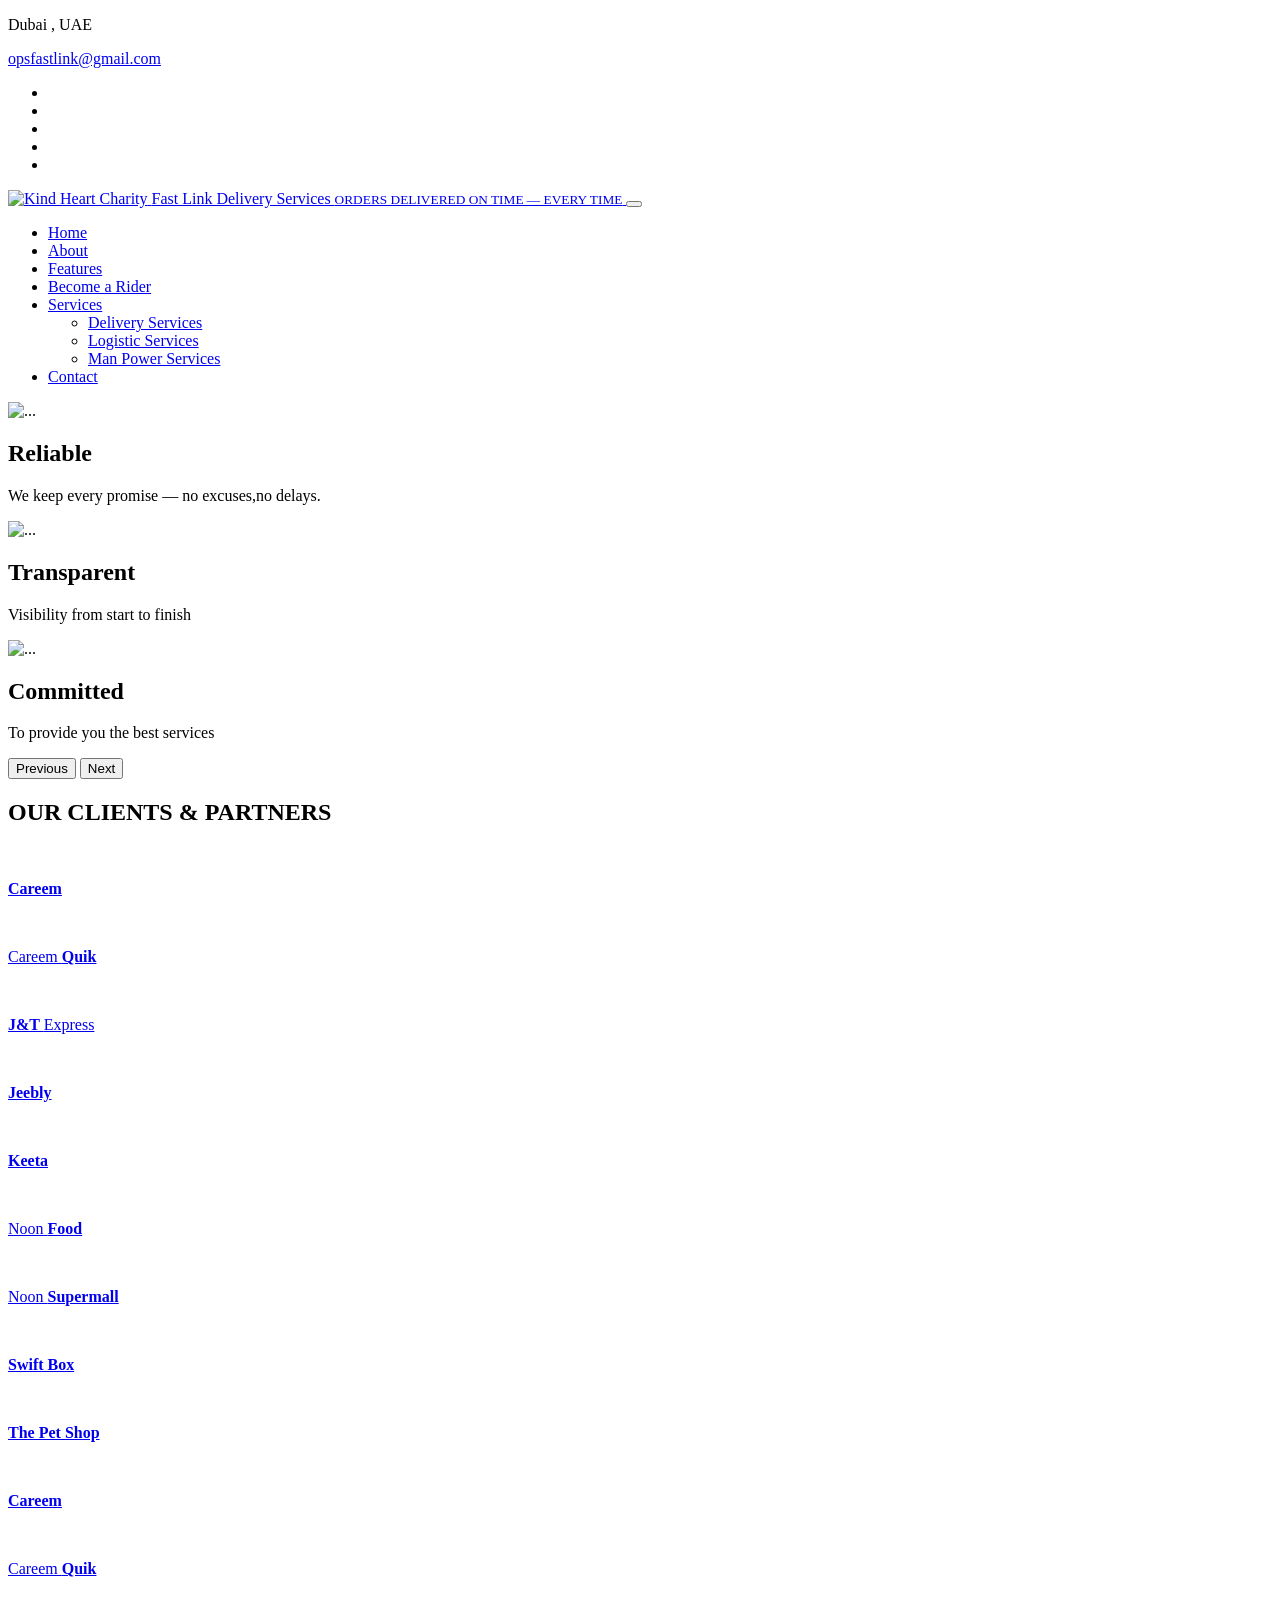
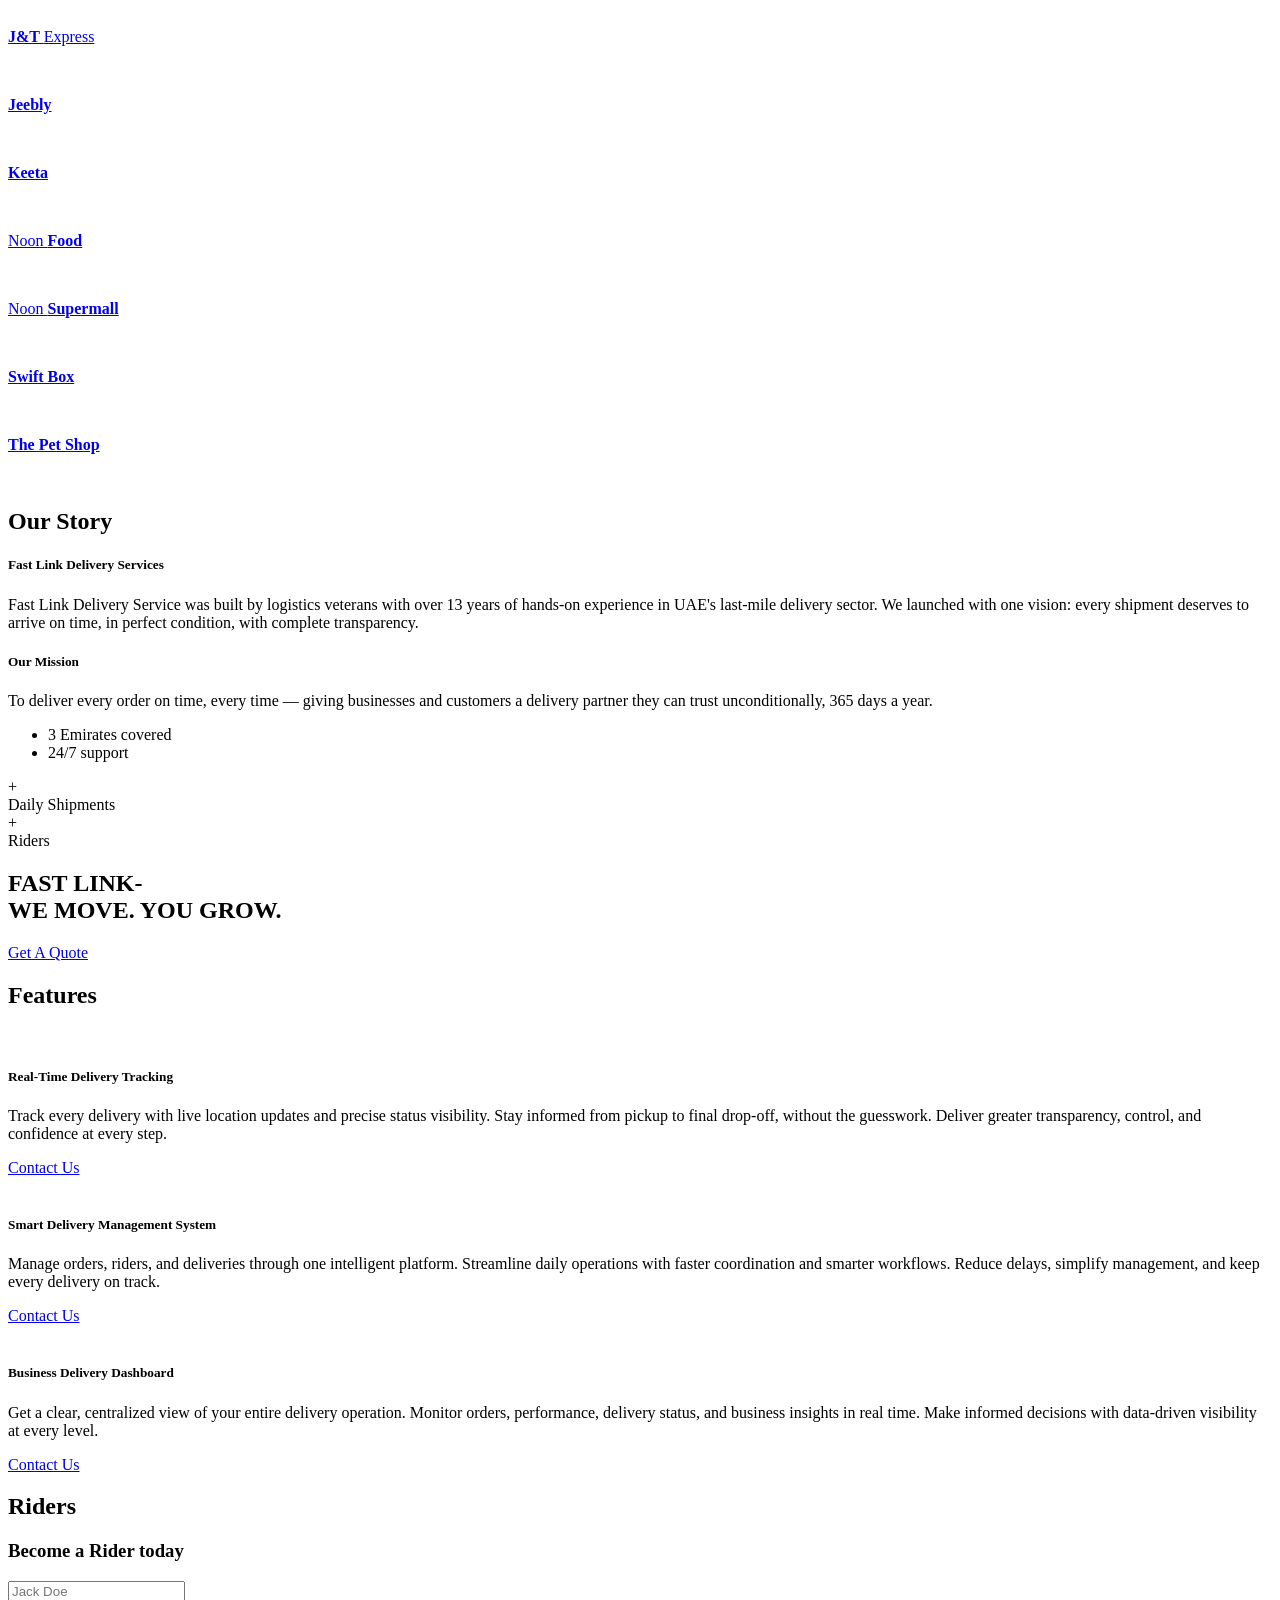
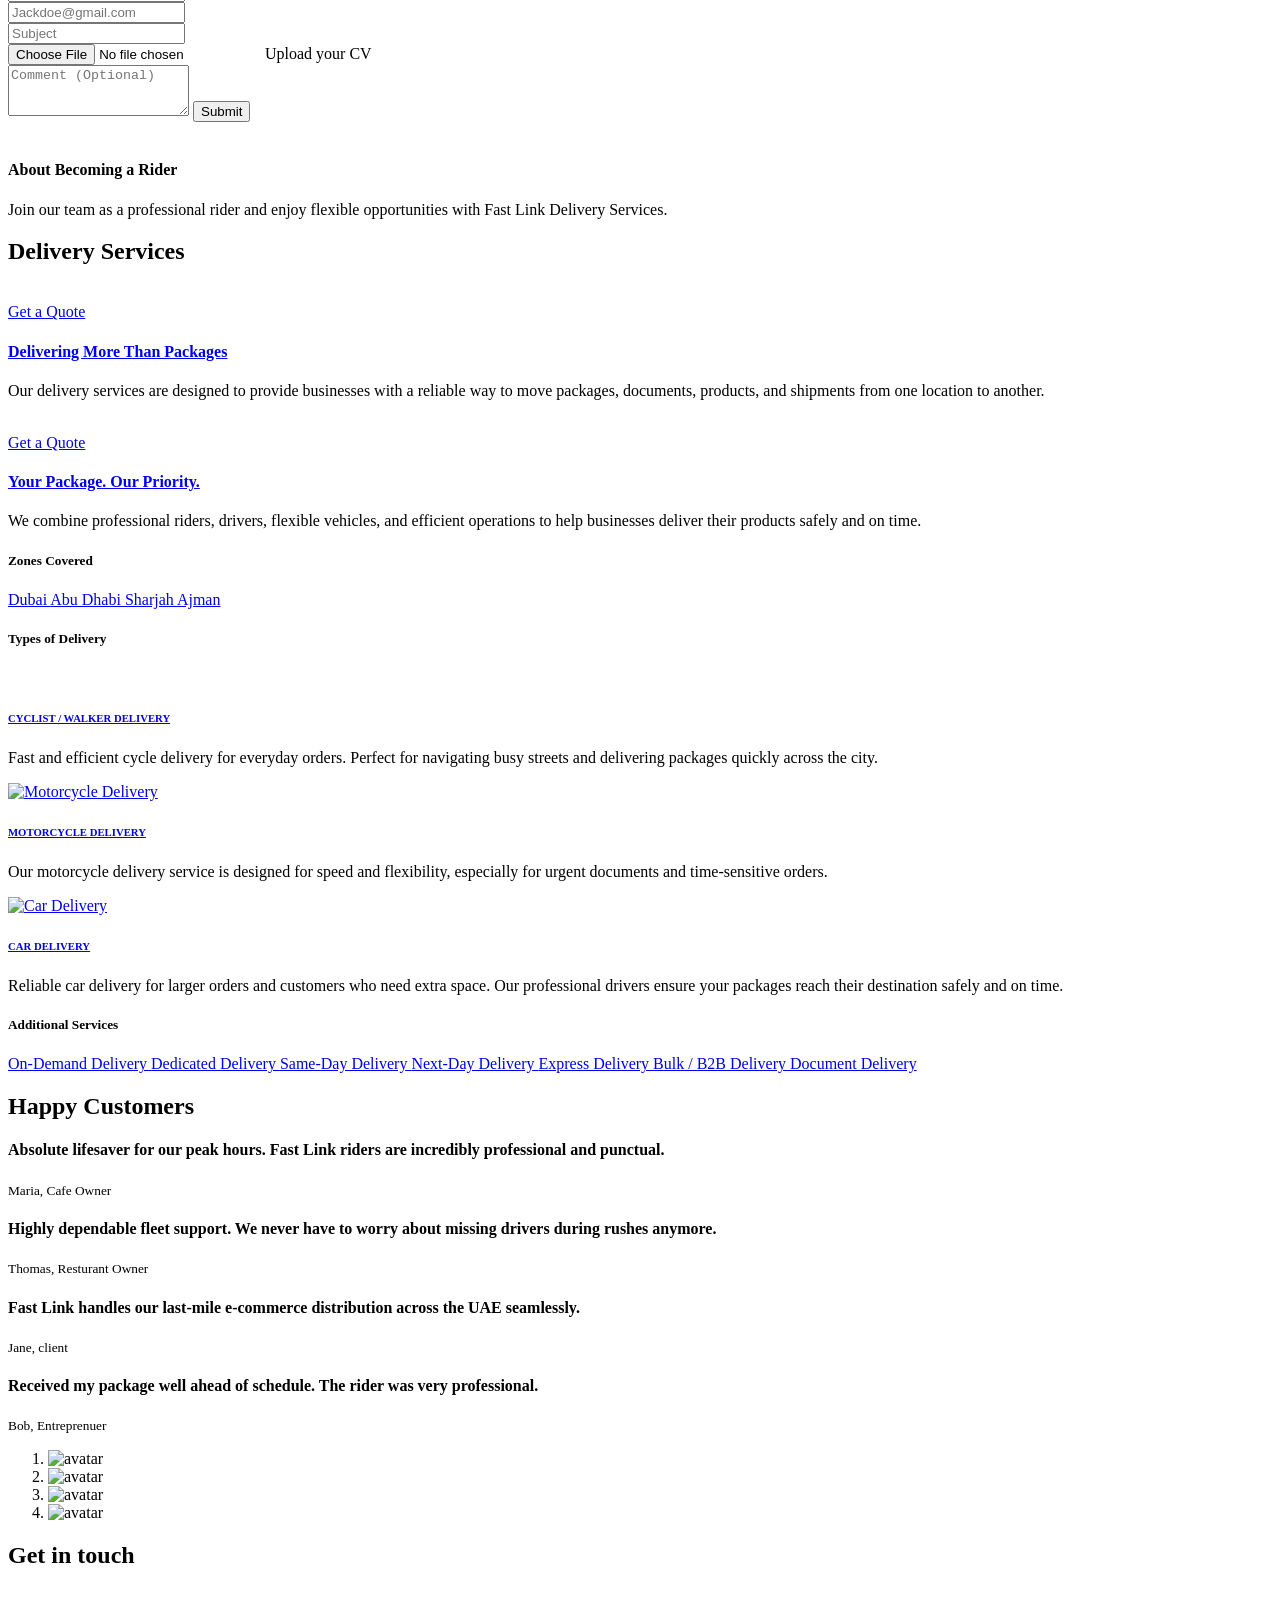
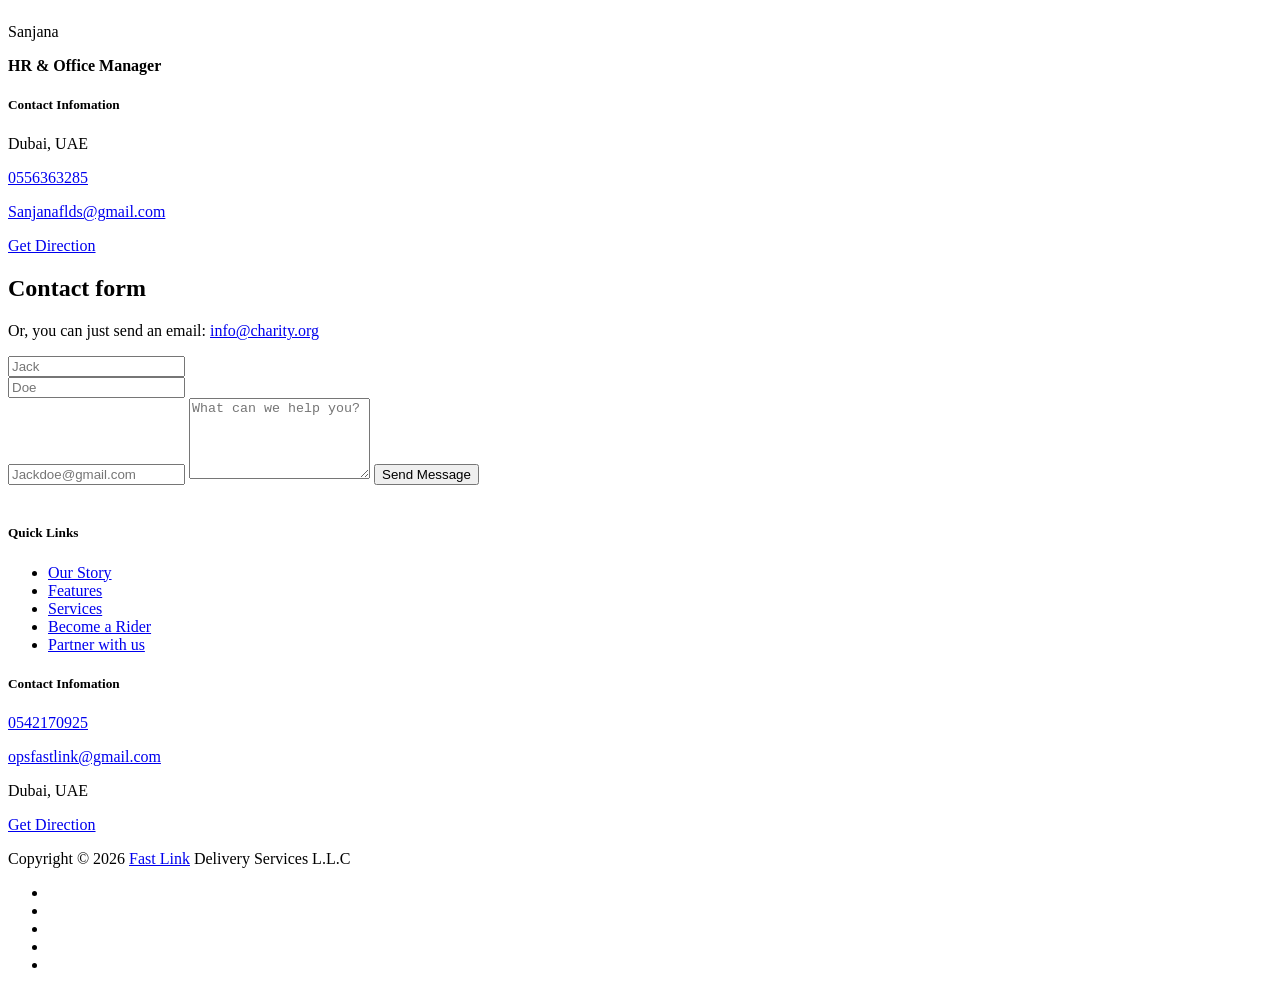
==== index.html @ a7412514 "Add files via upload" ====
<!doctype html>
<html lang="en">
    <head>
        <meta charset="utf-8">
        <meta name="viewport" content="width=device-width, initial-scale=1">

        <meta name="description" content="">
        <meta name="author" content="">

        <title> Fast Link Delivery services L.L.C</title>

        <!-- CSS FILES -->        
        <link href="css/bootstrap.min.css" rel="stylesheet">

        <link href="css/bootstrap-icons.css" rel="stylesheet">

        <link href="css/Fast Link Delivery Services.css" rel="stylesheet">
<!--

Fast Link Delivery Services L.L.C
-->

    </head>
    
    <body id="section_1">

        <header class="site-header">
            <div class="container">
                <div class="row">
                    
                    <div class="col-lg-8 col-12 d-flex flex-wrap">
                        <p class="d-flex me-4 mb-0">
                            <i class="bi-geo-alt me-2"></i>
                           Dubai , UAE
                        </p>

                        <p class="d-flex mb-0">
                            <i class="bi-envelope me-2"></i>

                            <a href="mailto:opsfastlink@gmail.com">
                                opsfastlink@gmail.com
                            </a>
                        </p>
                    </div>

                    <div class="col-lg-3 col-12 ms-auto d-lg-block d-none">
                        <ul class="social-icon">
                            <li class="social-icon-item">
                                <a href="#" class="social-icon-link bi-twitter"></a>
                            </li>

                            <li class="social-icon-item">
                                <a href="#" class="social-icon-link bi-facebook"></a>
                            </li>

                            <li class="social-icon-item">
                                <a href="#" class="social-icon-link bi-instagram"></a>
                            </li>

                            <li class="social-icon-item">
                                <a href="#" class="social-icon-link bi-youtube"></a>
                            </li>

                            <li class="social-icon-item">
                                <a href="#" class="social-icon-link bi-whatsapp"></a>
                            </li>
                        </ul>
                    </div>

                </div>
            </div>
        </header>

        <nav class="navbar navbar-expand-lg bg-light shadow-lg">
            <div class="container">
                <a class="navbar-brand" href="index.html">
                    <img src="images/logo.png" class="logo img-fluid" alt="Kind Heart Charity">
                    <span>
                       Fast Link Delivery Services
                        <small>ORDERS DELIVERED ON TIME — EVERY TIME</small>
                    </span>
                </a>

                <button class="navbar-toggler" type="button" data-bs-toggle="collapse" data-bs-target="#navbarNav" aria-controls="navbarNav" aria-expanded="false" aria-label="Toggle navigation">
                    <span class="navbar-toggler-icon"></span>
                </button>

                <div class="collapse navbar-collapse" id="navbarNav">
                    <ul class="navbar-nav ms-auto">
                        <li class="nav-item">
                            <a class="nav-link click-scroll" href="#top">Home</a>
                        </li>

                        <li class="nav-item">
                            <a class="nav-link click-scroll" href="#section_2">About</a>
                        </li>

                        <li class="nav-item">
                            <a class="nav-link click-scroll" href="#section_3">Features</a>
                        </li>

                        <li class="nav-item">
                            <a class="nav-link click-scroll" href="#section_4">Become a Rider</a>
                        </li>

                        <li class="nav-item dropdown">
                            <a class="nav-link click-scroll dropdown-toggle" href="#section_5" id="navbarLightDropdownMenuLink" role="button" data-bs-toggle="dropdown" aria-expanded="false">Services</a>

                            <ul class="dropdown-menu dropdown-menu-light" aria-labelledby="navbarLightDropdownMenuLink">
                                <li><a class="dropdown-item" href="index.html#section_5">Delivery Services</a></li>
                                <li><a class="dropdown-item" href="logistics.html">Logistic Services</a></li>
                                <li><a class="dropdown-item" href="man power.html">Man Power Services</a></li>
                            </ul>
                        </li>

                       

                        <li class="nav-item ms-3">
                            <a class="nav-link custom-btn custom-border-btn btn" href="#section_6">Contact</a>
                        </li>
                    </ul>
                </div>
            </div>
        </nav>

        <main>

            <section class="hero-section hero-section-full-height">
                <div class="container-fluid">
                    <div class="row">

                        <div class="col-lg-12 col-12 p-0">
                            <div id="hero-slide" class="carousel carousel-fade slide" data-bs-ride="carousel">
                                <div class="carousel-inner">
                                    <div class="carousel-item active">
                                        <img src="images/slide/a.jpeg" class="carousel-image img-fluid" alt="...">
                                        
                                        <div class="carousel-caption d-flex flex-column justify-content-end">
                                            <h1>Reliable</h1>
                                            
                                            <p>We keep every promise — no excuses,no delays.</p>
                                        </div>
                                    </div>

                                    <div class="carousel-item">
                                        <img src="images/slide/b.jpeg" class="carousel-image img-fluid" alt="...">
                                        
                                        <div class="carousel-caption d-flex flex-column justify-content-end">
                                            <h1>Transparent</h1>
                                            
                                            <p>Visibility from start to finish</p>
                                        </div>
                                    </div>

                                    <div class="carousel-item">
                                        <img src="images/slide/c.png" class="carousel-image img-fluid" alt="...">
                                        
                                        <div class="carousel-caption d-flex flex-column justify-content-end">
                                            <h1>Committed</h1>
                                            
                                            <p>To provide you the best services</p>
                                        </div>
                                    </div>
                                </div>

                                <button class="carousel-control-prev" type="button" data-bs-target="#hero-slide" data-bs-slide="prev">
                                    <span class="carousel-control-prev-icon" aria-hidden="true"></span>
                                    <span class="visually-hidden">Previous</span>
                                </button>

                                <button class="carousel-control-next" type="button" data-bs-target="#hero-slide" data-bs-slide="next">
                                    <span class="carousel-control-next-icon" aria-hidden="true"></span>
                                    <span class="visually-hidden">Next</span>
                                </button>
                            </div>
                        </div>

                    </div>
                </div>
            </section>
<!--section s-->

            <section class="section-padding">
                <div class="container">
                    <div class="row">

                        <div class="col-lg-10 col-12 text-center mx-auto">
                            <h2 class="mb-5">OUR CLIENTS & PARTNERS</h2>
                        </div>
                    </div>
                         <!-- Automatic scrolling section -->
                    <div class="auto-scroll"> 
                        <div class="scroll-track">
                        <div class="scroll-item">
                            <div class="featured-block d-flex justify-content-center align-items-center">
                                <a href="donate.html" class="d-block">
                                    <img src="images/icons/careem.jfif" class="featured-block-image img-fluid" alt="">

                                    <p class="featured-block-text"> <strong>Careem</strong></p>
                                </a>
                            </div>
                        </div>

                        <div class="scroll-item">
                            <div class="featured-block d-flex justify-content-center align-items-center">
                                <a href="donate.html" class="d-block">
                                    <img src="images/icons/careem quik.png" class="featured-block-image img-fluid" alt="">

                                    <p class="featured-block-text">Careem <strong>Quik</strong></p>
                                </a>
                            </div>
                        </div>
                         <div class="scroll-item">
                            <div class="featured-block d-flex justify-content-center align-items-center">
                                <a href="donate.html" class="d-block">
                                    <img src="images/icons/j&t express.jfif" class="featured-block-image img-fluid" alt="">

                                    <p class="featured-block-text"><strong>J&T </strong>Express</p>
                                </a>
                            </div>
                        </div>
                         <div class="scroll-item">
                            <div class="featured-block d-flex justify-content-center align-items-center">
                                <a href="donate.html" class="d-block">
                                    <img src="images/icons/jeebly.jfif" class="featured-block-image img-fluid" alt="">

                                    <p class="featured-block-text"><strong>Jeebly</strong></p>
                                </a>
                            </div>
                        </div>
                         <div class="scroll-item">
                            <div class="featured-block d-flex justify-content-center align-items-center">
                                <a href="donate.html" class="d-block">
                                    <img src="images/icons/keeta.png" class="featured-block-image img-fluid" alt="">

                                    <p class="featured-block-text"><strong>Keeta</strong></p>
                                </a>
                            </div>
                        </div>
                        
                         <div class="scroll-item">
                            <div class="featured-block d-flex justify-content-center align-items-center">
                                <a href="donate.html" class="d-block">
                                    <img src="images/icons/noon food.png" class="featured-block-image img-fluid" alt="">

                                    <p class="featured-block-text">Noon <strong>Food</strong></p>
                                </a>
                            </div>
                        </div>
                         <div class="scroll-item">
                            <div class="featured-block d-flex justify-content-center align-items-center">
                                <a href="donate.html" class="d-block">
                                    <img src="images/icons/noon supermall.png" class="featured-block-image img-fluid" alt="">

                                    <p class="featured-block-text">Noon <strong>Supermall</strong></p>
                                </a>
                            </div>
                        </div>

                        <div class="scroll-item">
                            <div class="featured-block d-flex justify-content-center align-items-center">
                                <a href="donate.html" class="d-block">
                                    <img src="images/icons/swiftbox.png" class="featured-block-image img-fluid" alt="">

                                    <p class="featured-block-text"><strong>Swift Box</strong></p>
                                </a>
                            </div>
                        </div>

                        <div class="scroll-item">
                            <div class="featured-block d-flex justify-content-center align-items-center">
                                <a href="donate.html" class="d-block">
                                    <img src="images/icons/the pet shop.png" class="featured-block-image img-fluid" alt="">

                                    <p class="featured-block-text"><strong>The Pet Shop</strong></p>
                                </a>
                            </div>
                        </div>
                         <div class="scroll-item">
                            <div class="featured-block d-flex justify-content-center align-items-center">
                                <a href="donate.html" class="d-block">
                                    <img src="images/icons/careem.jfif" class="featured-block-image img-fluid" alt="">

                                    <p class="featured-block-text"> <strong>Careem</strong></p>
                                </a>
                            </div>
                        </div>

                        <div class="scroll-item">
                            <div class="featured-block d-flex justify-content-center align-items-center">
                                <a href="donate.html" class="d-block">
                                    <img src="images/icons/careem quik.png" class="featured-block-image img-fluid" alt="">

                                    <p class="featured-block-text">Careem <strong>Quik</strong></p>
                                </a>
                            </div>
                        </div>
                         <div class="scroll-item">
                            <div class="featured-block d-flex justify-content-center align-items-center">
                                <a href="donate.html" class="d-block">
                                    <img src="images/icons/j&t express.jfif" class="featured-block-image img-fluid" alt="">

                                    <p class="featured-block-text"><strong>J&T </strong>Express</p>
                                </a>
                            </div>
                        </div>
                         <div class="scroll-item">
                            <div class="featured-block d-flex justify-content-center align-items-center">
                                <a href="donate.html" class="d-block">
                                    <img src="images/icons/jeebly.jfif" class="featured-block-image img-fluid" alt="">

                                    <p class="featured-block-text"><strong>Jeebly</strong></p>
                                </a>
                            </div>
                        </div>
                         <div class="scroll-item">
                            <div class="featured-block d-flex justify-content-center align-items-center">
                                <a href="donate.html" class="d-block">
                                    <img src="images/icons/keeta.png" class="featured-block-image img-fluid" alt="">

                                    <p class="featured-block-text"><strong>Keeta</strong></p>
                                </a>
                            </div>
                        </div>
                        
                         <div class="scroll-item">
                            <div class="featured-block d-flex justify-content-center align-items-center">
                                <a href="donate.html" class="d-block">
                                    <img src="images/icons/noon food.png" class="featured-block-image img-fluid" alt="">

                                    <p class="featured-block-text">Noon <strong>Food</strong></p>
                                </a>
                            </div>
                        </div>
                         <div class="scroll-item">
                            <div class="featured-block d-flex justify-content-center align-items-center">
                                <a href="donate.html" class="d-block">
                                    <img src="images/icons/noon supermall.png" class="featured-block-image img-fluid" alt="">

                                    <p class="featured-block-text">Noon <strong>Supermall</strong></p>
                                </a>
                            </div>
                        </div>

                        <div class="scroll-item">
                            <div class="featured-block d-flex justify-content-center align-items-center">
                                <a href="donate.html" class="d-block">
                                    <img src="images/icons/swiftbox.png" class="featured-block-image img-fluid" alt="">

                                    <p class="featured-block-text"><strong>Swift Box</strong></p>
                                </a>
                            </div>
                        </div>

                        <div class="scroll-item">
                            <div class="featured-block d-flex justify-content-center align-items-center">
                                <a href="donate.html" class="d-block">
                                    <img src="images/icons/the pet shop.png" class="featured-block-image img-fluid" alt="">

                                    <p class="featured-block-text"><strong>The Pet Shop</strong></p>
                                </a>
                            </div>
                        </div>
                        

                        </div>
                    </div>
                    
                   
                </div>
            </section>

           <!--section-->

            <section class="section-padding section-bg" id="section_2">
                <div class="container">
                    <div class="row">

                        <div class="col-lg-6 col-12 mb-5 mb-lg-0">
                            <img src="images/our story.jpg" class="custom-text-box-image img-fluid" alt="">
                        </div>

                        <div class="col-lg-6 col-12">
                            <div class="custom-text-box">
                                <h2 class="mb-2">Our Story</h2>

                                <h5 class="mb-3">Fast Link Delivery Services</h5>

                                <p class="mb-0">Fast Link Delivery Service was built by logistics veterans with over 13 years of hands-on experience in UAE's
last-mile delivery sector. We launched with one vision: every shipment deserves to arrive on time, in perfect
condition, with complete transparency.</p>
                            </div>
                            
                            <div class="row">
                                <div class="col-lg-6 col-md-6 col-12">
                                    <div class="custom-text-box mb-lg-0">
                                        <h5 class="mb-3">Our Mission</h5>

                                        <p>To deliver every order on time, every time — giving
businesses and customers a delivery partner they can
trust unconditionally, 365 days a year.</p>

                                        <ul class="custom-list mt-2">
                                            <li class="custom-list-item d-flex">
                                                <i class="bi-check custom-text-box-icon me-2"></i>
                                               3 Emirates covered
                                            </li>

                                            <li class="custom-list-item d-flex">
                                                <i class="bi-check custom-text-box-icon me-2"></i>
                                               24/7 support
                                            </li>
                                        </ul>
                                    </div>
                                </div>

                                <div class="col-lg-6 col-md-6 col-12">
                                    <div class="custom-text-box d-flex flex-wrap d-lg-block mb-lg-0">
                                        <div class="counter-thumb"> 
                                            <div class="d-flex">
                                                <span class="counter-number" data-from="1" data-to="6500" data-speed="1000"></span>
                                                <span class="counter-number-text">+</span>
                                            </div>

                                            <span class="counter-text">Daily Shipments</span>
                                        </div> 

                                        <div class="counter-thumb mt-4"> 
                                            <div class="d-flex">
                                                <span class="counter-number" data-from="1" data-to="400" data-speed="1000"></span>
                                                <span class="counter-number-text">+</span>
                                            </div>

                                            <span class="counter-text">Riders</span>
                                        </div> 
                                    </div>
                                </div>
                            </div>
                        </div>

                    </div>
                </div>
            </section>


          
            <section class="cta-section section-padding section-bg">
                <div class="container">
                    <div class="row justify-content-center align-items-center">

                        <div class="col-lg-5 col-12 ms-auto">
                            <h2 class="mb-0">FAST LINK-<br> WE MOVE. YOU GROW.</h2>
                        </div>

                        <div class="col-lg-5 col-12">
                            <a href="#" class="me-4"></a>

                            <a href="#section_6" class="custom-btn btn smoothscroll">Get A Quote</a>
                        </div>

                    </div>
                </div>
            </section>


            <section class="section-padding" id="section_3">
                <div class="container">
                    <div class="row">

                        <div class="col-lg-12 col-12 text-center mb-4">
                            <h2>Features</h2>
                        </div>

                        <div class="col-lg-4 col-md-6 col-12 mb-4 mb-lg-0">
                            <div class="custom-block-wrap">
                                <img src="images/features/tracking.jpg " class="custom-block-image img-fluid" alt="">

                                <div class="custom-block">
                                    <div class="custom-block-body">
                                        <h5 class="mb-3">Real-Time Delivery Tracking</h5>

                                        <p>Track every delivery with live location updates and precise status visibility.
Stay informed from pickup to final drop-off, without the guesswork.
Deliver greater transparency, control, and confidence at every step.</p>

                                     <!-- <div class="progress mt-4">
                                            <div class="progress-bar w-75" role="progressbar" aria-valuenow="75" aria-valuemin="0" aria-valuemax="100"></div>
                                        </div>

                                        <div class="d-flex align-items-center my-2">
                                            <p class="mb-0">
                                                <strong>Raised:</strong>
                                                $18,500
                                            </p>

                                            <p class="ms-auto mb-0">
                                                <strong>Goal:</strong>
                                                $32,000
                                            </p>
                                        </div> -->  
                                    </div>

                                    <a href="#section_6" class="custom-btn btn">Contact Us</a>
                                </div>
                            </div>
                        </div>

                        <div class="col-lg-4 col-md-6 col-12 mb-4 mb-lg-0">
                            <div class="custom-block-wrap">
                                <img src="images/features/management.jpg" class="custom-block-image img-fluid" alt="">

                                <div class="custom-block">
                                    <div class="custom-block-body">
                                        <h5 class="mb-3">Smart Delivery Management System</h5>

                                        <p>Manage orders, riders, and deliveries through one intelligent platform.
Streamline daily operations with faster coordination and smarter workflows.
Reduce delays, simplify management, and keep every delivery on track.</p>

                                     <!--  <div class="progress mt-4">
                                            <div class="progress-bar w-50" role="progressbar" aria-valuenow="50" aria-valuemin="0" aria-valuemax="100"></div>
                                        </div>

                                        <div class="d-flex align-items-center my-2">
                                            <p class="mb-0">
                                                <strong>Raised:</strong>
                                                $27,600
                                            </p>

                                            <p class="ms-auto mb-0">
                                                <strong>Goal:</strong>
                                                $60,000
                                            </p>
                                        </div>--> 
                                    </div>

                                    <a href="#section_6" class="custom-btn btn">Contact Us</a>
                                </div>
                            </div>
                        </div>

                        <div class="col-lg-4 col-md-6 col-12">
                            <div class="custom-block-wrap">
                                <img src="images/features/dashboard.jpg" class="custom-block-image img-fluid" alt="">

                                <div class="custom-block">
                                    <div class="custom-block-body">
                                        <h5 class="mb-3">Business Delivery Dashboard</h5>

                                        <p>Get a clear, centralized view of your entire delivery operation.
Monitor orders, performance, delivery status, and business insights in real time.
Make informed decisions with data-driven visibility at every level.</p>

                                     <!--  <div class="progress mt-4">
                                            <div class="progress-bar w-100" role="progressbar" aria-valuenow="100" aria-valuemin="0" aria-valuemax="100"></div>
                                        </div>

                                        <div class="d-flex align-items-center my-2">
                                            <p class="mb-0">
                                                <strong>Raised:</strong>
                                                $84,600
                                            </p>

                                            <p class="ms-auto mb-0">
                                                <strong>Goal:</strong>
                                                $100,000
                                            </p>
                                        </div>--> 
                                    </div>

                                    <a href="#section_6" class="custom-btn btn">Contact Us</a>
                                </div>
                            </div>
                        </div>

                    </div>
                </div>
            </section>

          <section class="volunteer-section section-padding" id="section_4">
    <div class="container">
        <div class="row">

            <div class="col-lg-6 col-12">
                <h2 class="text-white mb-4">Riders</h2>

                <form class="custom-form volunteer-form mb-5 mb-lg-0"
                      action="https://formly.email/submit"
                      method="POST"
                      enctype="multipart/form-data"
                      id="rider-form"
                      role="form">

                    <!-- Formly Access Key -->
                    <input type="hidden" name="access_key" value="481cef6e18a14c51a09ca8fb24bfb6eb">

                    <h3 class="mb-4">Become a Rider today</h3>

                    <div class="row">
                        <div class="col-lg-6 col-12">
                            <input type="text" name="rider-name" id="volunteer-name" class="form-control" placeholder="Jack Doe" required>
                        </div>

                        <div class="col-lg-6 col-12">    
                            <input type="email" name="rider-email" id="volunteer-email" pattern="[^ @]*@[^ @]*" class="form-control" placeholder="Jackdoe@gmail.com" required>
                        </div>

                        <div class="col-lg-6 col-12">
                            <input type="text" name="rider-subject" id="volunteer-subject" class="form-control" placeholder="Subject" required>
                        </div>

                        <div class="col-lg-6 col-12">
                            <div class="input-group input-group-file">

                                <input type="file"
                                       class="form-control"
                                       id="inputGroupFile02"
                                       name="cv"
                                       accept=".pdf,.doc,.docx"
                                       required>

                                <label class="input-group-text" for="inputGroupFile02">
                                    Upload your CV
                                </label>

                                <i class="bi-cloud-arrow-up ms-auto"></i>

                            </div>
                        </div>
                    </div>

                    <textarea name="rider-message" rows="3" class="form-control" id="volunteer-message" placeholder="Comment (Optional)"></textarea>

                    <button type="submit" id="rider-submit"class="form-control">Submit</button>

                </form>
            </div>

            <div class="col-lg-6 col-12">
                <img src="images/rider.jpg" class="volunteer-image img-fluid" alt="">

                <div class="custom-block-body text-center">
                    <h4 class="text-white mt-lg-3 mb-lg-3">About Becoming a Rider</h4>

                    <p class="text-white">Join our team as a professional rider and enjoy flexible opportunities with Fast Link Delivery Services.</p>
                </div>
            </div>

        </div>
    </div>
</section>

            <section class="news-section section-padding" id="section_5">
                <div class="container">
                    <div class="row">

                        <div class="col-lg-12 col-12 mb-5">
                            <h2>Delivery Services</h2>
                        </div>

                        <div class="col-lg-7 col-12">
                            <div class="news-block">
                                <div class="news-block-top">
                                    <a href="news-detail.html">
                                        <img src="images/services/service1.jpg" class="news-image img-fluid" alt="">
                                    </a>

                                    <div class="news-category-block">
                                        <a href="#section_6" class="category-block-link">
                                           Get a Quote
                                        </a>

                                        
                                    </div>
                                </div>

                                 <div class="news-block-info">
                                    <div class="d-flex mt-2">
                                        <!-- <div class="news-block-date">
                                            <p>
                                                <i class="bi-calendar4 custom-icon me-1"></i>
                                                October 12, 2036
                                            </p>
                                        </div>

                                        <div class="news-block-author mx-5">
                                            <p>
                                                <i class="bi-person custom-icon me-1"></i>
                                                By Admin
                                            </p>
                                        </div>

                                        <div class="news-block-comment">
                                            <p>
                                                <i class="bi-chat-left custom-icon me-1"></i>
                                                32 Comments
                                            </p>
                                        </div> -->
                                    </div> 

                                    <div class="news-block-title mb-2">
                                        <h4><a href="news-detail.html" class="news-block-title-link">Delivering More Than Packages</a></h4>
                                    </div>

                                    <div class="news-block-body">
                                        <p>Our delivery services are designed to provide businesses with a reliable way to move packages, documents, products, and shipments from one location to another.</p>
                                    </div>
                                </div>
                            </div>

                            <div class="news-block mt-3">
                                <div class="news-block-top">
                                    <a href="news-detail.html">
                                        <img src="images/services/service2.jpg" class="news-image img-fluid" alt="">
                                    </a>

                                    <div class="news-category-block">
                                        <a href="#section_6" class="category-block-link">
                                            Get a Quote
                                        </a>

                                      
                                    </div>
                                </div>

                                <div class="news-block-info">
                                    <div class="d-flex mt-2">
                                        <!-- <div class="news-block-date">
                                            <p>
                                                <i class="bi-calendar4 custom-icon me-1"></i>
                                                October 20, 2036
                                            </p>
                                        </div>

                                        <div class="news-block-author mx-5">
                                            <p>
                                                <i class="bi-person custom-icon me-1"></i>
                                                By Admin
                                            </p>
                                        </div>

                                        <div class="news-block-comment">
                                            <p>
                                                <i class="bi-chat-left custom-icon me-1"></i>
                                                35 Comments
                                            </p>
                                        </div> -->
                                    </div> 

                                    <div class="news-block-title mb-2">
                                        <h4><a href="news-detail.html" class="news-block-title-link">Your Package. Our Priority.</a></h4>
                                    </div>

                                    <div class="news-block-body">
                                        <p>We combine professional riders, drivers, flexible vehicles, and efficient operations to help businesses deliver their products safely and on time.</p>
                                    </div>
                                </div>
                                 <div class="tags-block">
                                <h5 class="mb-3">Zones Covered</h5>

                                <a href="#" class="tags-block-link">
                                   Dubai
                                </a>

                                <a href="#" class="tags-block-link">
                                    Abu Dhabi
                                </a>

                                <a href="#" class="tags-block-link">
                                    Sharjah
                                </a>

                                <a href="#" class="tags-block-link">
                                    Ajman
                                </a>

                              
                            </div>
                            </div>
                        </div>

                        <div class="col-lg-4 col-12 mx-auto">
                           <!--other things to add-->

                            <h5 class="mt-5 mb-3">Types of Delivery</h5>

                            <div class="news-block news-block-two-col d-flex mt-4">
                                <div class="news-block-two-col-image-wrap">
                                    <a href="news-detail.html">
                                        <img src="images/services/bike rider.jpg" class="news-image img-fluid" alt="">
                                    </a>
                                </div>

                                <div class="news-block-two-col-info">
                                    <div class="news-block-title mb-2">
                                        <h6><a href="news-detail.html" class="news-block-title-link">CYCLIST / WALKER DELIVERY</a></h6>
                                    </div>

                                    <div class="news-block-date">
                                        <p>Fast and efficient cycle delivery for everyday orders. Perfect for navigating busy streets and delivering packages quickly across the city.
                                        </p>
                                    </div>
                                </div>
                            </div>

                            <!-- <div class="news-block news-block-two-col d-flex mt-4">
                                <div class="news-block-two-col-image-wrap">
                                    <a href="news-detail.html">
                                        <img src="images/news/services4.jpg" class="news-image img-fluid" alt="">
                                    </a>
                                </div>
                          

                            </div> -->
<!-- Motorcycle Delivery -->
<div class="news-block news-block-two-col d-flex mt-4">

    <div class="news-block-two-col-image-wrap">
        <a href="news-detail.html">
            <img src="images/services/services4.jpg"
                 class="news-image img-fluid"
                 alt="Motorcycle Delivery">
        </a>
    </div>

    <div class="news-block-two-col-info">
        <div class="news-block-title mb-2">
            <h6>
                <a href="news-detail.html" class="news-block-title-link">
                    MOTORCYCLE DELIVERY
                </a>
            </h6>
        </div>

        <div class="news-block-date">
            <p>
                Our motorcycle delivery service is designed for speed
                and flexibility, especially for urgent documents and
                time-sensitive orders.
            </p>
        </div>
    </div>

</div>


<!-- Car Delivery -->
<div class="news-block news-block-two-col d-flex mt-4">

    <div class="news-block-two-col-image-wrap">
        <a href="news-detail.html">
            <img src="images/services/car rider.jpg"
                 class="news-image img-fluid"
                 alt="Car Delivery">
        </a>
    </div>

    <div class="news-block-two-col-info">
        <div class="news-block-title mb-2">
            <h6>
                <a href="news-detail.html" class="news-block-title-link">
                    CAR DELIVERY
                </a>
            </h6>
        </div>

        <div class="news-block-date">
            <p>
                Reliable car delivery for larger orders and customers
                who need extra space. Our professional drivers ensure
                your packages reach their destination safely and on time.
            </p>
        </div>
    </div>

</div>
                            <div class="category-block d-flex flex-column">
                                <h5 class="mb-3">Additional Services</h5>

                             <a href="#" class="category-block-link">
                                   On-Demand Delivery
                                   
                                </a>
                                <a href="#" class="category-block-link">
                                   Dedicated Delivery
                                    
                                </a>
                                <a href="#" class="category-block-link">
                                   Same-Day Delivery
                                    
                                </a>

                                <a href="#" class="category-block-link">
                                    Next-Day Delivery
                                    
                                </a>

                                <a href="#" class="category-block-link">
                                    Express Delivery
                                    
                                </a>

                                <a href="#" class="category-block-link">
                                    Bulk / B2B Delivery
                                    
                                </a>

                                <a href="#" class="category-block-link">
                                   Document Delivery
                                    
                                </a>

                            </div>

                           

                        
                        </div>

                    </div>
                </div>
            </section>


            <section class="testimonial-section section-padding section-bg">
                <div class="container">
                    <div class="row">

                        <div class="col-lg-8 col-12 mx-auto">
                            <h2 class="mb-lg-3">Happy Customers</h2>
                            
                                <div id="testimonial-carousel" class="carousel carousel-fade slide" data-bs-ride="carousel">

                                    <div class="carousel-inner">
                                        <div class="carousel-item active">
                                           <div class="carousel-caption">
                                                <h4 class="carousel-title">Absolute lifesaver for our peak hours. Fast Link riders are incredibly professional and punctual.</h4>

                                                <small class="carousel-name"><span class="carousel-name-title">Maria</span>, Cafe Owner</small>
                                           </div>
                                        </div>

                                        <div class="carousel-item">
                                            <div class="carousel-caption">
                                                <h4 class="carousel-title">Highly dependable fleet support. We never have to worry about missing drivers during rushes anymore. </h4>

                                                <small class="carousel-name"><span class="carousel-name-title">Thomas</span>, Resturant Owner</small>
                                            </div>
                                        </div>

                                        <div class="carousel-item">
                                            <div class="carousel-caption">
                                                <h4 class="carousel-title">Fast Link handles our last-mile e-commerce distribution across the UAE seamlessly.</h4>

                                                <small class="carousel-name"><span class="carousel-name-title">Jane</span>, client</small>
                                            </div>
                                        </div>

                                        <div class="carousel-item">
                                            <div class="carousel-caption">
                                                <h4 class="carousel-title">Received my package well ahead of schedule. The rider was very professional. </h4>

                                                <small class="carousel-name"><span class="carousel-name-title">Bob</span>, Entreprenuer</small>
                                           </div>
                                        </div>

                                          <ol class="carousel-indicators">
                                               <li data-bs-target="#testimonial-carousel" data-bs-slide-to="0" class="active">
                                                    <img src="images/avatar/portrait-beautiful-young-woman-standing-grey-wall.jpg" class="img-fluid rounded-circle avatar-image" alt="avatar">
                                               </li>

                                               <li data-bs-target="#testimonial-carousel" data-bs-slide-to="1" class="">
                                                    <img src="images/avatar/portrait-young-redhead-bearded-male.jpg" class="img-fluid rounded-circle avatar-image" alt="avatar">
                                               </li>

                                               <li data-bs-target="#testimonial-carousel" data-bs-slide-to="2" class="">
                                                    <img src="images/avatar/pretty-blonde-woman-wearing-white-t-shirt.jpg" class="img-fluid rounded-circle avatar-image" alt="avatar">
                                               </li>

                                               <li data-bs-target="#testimonial-carousel" data-bs-slide-to="3" class="">
                                                    <img src="images/avatar/studio-portrait-emotional-happy-funny.jpg" class="img-fluid rounded-circle avatar-image" alt="avatar">
                                               </li>
                                          </ol>

                                 </div>
                            </div>
                        </div>

                    </div>
                </div>
            </section>


            <section class="contact-section section-padding" id="section_6">
                <div class="container">
                    <div class="row">

                        <div class="col-lg-4 col-12 ms-auto mb-5 mb-lg-0">
                            <div class="contact-info-wrap">
                                <h2>Get in touch</h2>

                                <div class="contact-image-wrap d-flex flex-wrap">
                                    <img src="images/avatar/pretty-blonde-woman-wearing-white-t-shirt.jpg" class="img-fluid avatar-image" alt="">

                                    <div class="d-flex flex-column justify-content-center ms-3">
                                        <p class="mb-0">Sanjana</p>
                                        <p class="mb-0"><strong>HR & Office Manager</strong></p>
                                    </div>
                                </div>

                                <div class="contact-info">
                                    <h5 class="mb-3">Contact Infomation</h5>

                                    <p class="d-flex mb-2">
                                        <i class="bi-geo-alt me-2"></i>
                                        Dubai, UAE
                                    </p>

                                    <p class="d-flex mb-2">
                                        <i class="bi-telephone me-2"></i>

                                        <a href="tel: 0556363285">
                                            0556363285
                                        </a>
                                    </p>

                                    <p class="d-flex">
                                        <i class="bi-envelope me-2"></i>

                                        <a href="mailto:Sanjanaflds@gmail.com">
                                          Sanjanaflds@gmail.com
                                        </a>
                                    </p>

                                    <a href="https://www.google.com/maps/place/Banat+Abdulla+Al+Marzooqi+Building,+Al+Khabaisi/@25.2636582,55.3286656,17z/data=!3m1!4b1!4m6!3m5!1s0x3e5f5d49094d6ecb:0x2ee728d847149012!8m2!3d25.2636582!4d55.3312459!16s%2Fg%2F11xkfbmfm8?entry=ttu&g_ep=EgoyMDI2MDgxMC4wIKXMDSoASAFQAw%3D%3D" class="custom-btn btn mt-3">Get Direction</a>
                                </div>
                            </div>
                        </div>

                        <div class="col-lg-5 col-12 mx-auto">
                           <form id="form" class="custom-form contact-form" action="https://api.web3forms.com/submit" method="POST" role="form">
    <input type="hidden" name="access_key" value="b621a93f-a4f1-4967-bc7b-3fce7704fea8">
                                <h2>Contact form</h2>

                                <p class="mb-4">Or, you can just send an email:
                                    <a href="#">info@charity.org</a>
                                </p>
                                <div class="row">
                                    <div class="col-lg-6 col-md-6 col-12">
                                        <input type="text" name="first-name" id="first-name" class="form-control" placeholder="Jack" required>
                                    </div>

                                    <div class="col-lg-6 col-md-6 col-12">
                                        <input type="text" name="last-name" id="last-name" class="form-control" placeholder="Doe" required>
                                    </div>
                                </div>

                                <input type="email" name="email" id="email" pattern="[^ @]*@[^ @]*" class="form-control" placeholder="Jackdoe@gmail.com" required>

                                <textarea name="message" rows="5" class="form-control" id="message" placeholder="What can we help you?"></textarea>

                                <button type="submit" class="form-control">Send Message</button>
                            </form>
                        </div>

                    </div>
                </div>
            </section>
        </main>

        <footer class="site-footer">
            <div class="container">
                <div class="row">
                    <div class="col-lg-3 col-12 mb-4">
                        <img src="images/logo.png" class="logo img-fluid" alt="">
                    </div>

                    <div class="col-lg-4 col-md-6 col-12 mb-4">
                        <h5 class="site-footer-title mb-3">Quick Links</h5>

                        <ul class="footer-menu">
                            <li class="footer-menu-item"><a href="#section_2" class="footer-menu-link">Our Story</a></li>

                            <li class="footer-menu-item"><a href="#section_3" class="footer-menu-link">Features</a></li>

                            <li class="footer-menu-item"><a href="#section_5" class="footer-menu-link">Services</a></li>

                            <li class="footer-menu-item"><a href="#section_4" class="footer-menu-link">Become a Rider</a></li>

                            <li class="footer-menu-item"><a href="#section_6" class="footer-menu-link">Partner with us</a></li>
                        </ul>
                    </div>

                    <div class="col-lg-4 col-md-6 col-12 mx-auto">
                        <h5 class="site-footer-title mb-3">Contact Infomation</h5>

                        <p class="text-white d-flex mb-2">
                            <i class="bi-telephone me-2"></i>

                            <a href="tel:0542170925" class="site-footer-link">
                               0542170925
                            </a>
                        </p>

                        <p class="text-white d-flex">
                            <i class="bi-envelope me-2"></i>

                            <a href="mailto:opsfastlink@gmail.com" class="site-footer-link">
                                                                opsfastlink@gmail.com
                            </a>
                        </p>

                        <p class="text-white d-flex mt-3">
                            <i class="bi-geo-alt me-2"></i>
                           Dubai, UAE
                        </p>

                        <a href="https://www.google.com/maps/place/Banat+Abdulla+Al+Marzooqi+Building,+Al+Khabaisi/@25.2636582,55.3286656,17z/data=!3m1!4b1!4m6!3m5!1s0x3e5f5d49094d6ecb:0x2ee728d847149012!8m2!3d25.2636582!4d55.3312459!16s%2Fg%2F11xkfbmfm8?entry=ttu&g_ep=EgoyMDI2MDgxMC4wIKXMDSoASAFQAw%3D%3D" class="custom-btn btn mt-3">Get Direction</a>
                    </div>
                </div>
            </div>

            <div class="site-footer-bottom">
                <div class="container">
                    <div class="row">

                        <div class="col-lg-6 col-md-7 col-12">
                            <p class="copyright-text mb-0">Copyright © 2026 <a href="#">Fast Link</a> Delivery
                        	Services L.L.C</p>
                        </div>
                        
                        <div class="col-lg-6 col-md-5 col-12 d-flex justify-content-center align-items-center mx-auto">
                            <ul class="social-icon">
                                <li class="social-icon-item">
                                    <a href="#" class="social-icon-link bi-twitter"></a>
                                </li>

                                <li class="social-icon-item">
                                    <a href="#" class="social-icon-link bi-facebook"></a>
                                </li>

                                <li class="social-icon-item">
                                    <a href="#" class="social-icon-link bi-instagram"></a>
                                </li>

                                <li class="social-icon-item">
                                    <a href="#" class="social-icon-link bi-linkedin"></a>
                                </li>

                                <li class="social-icon-item">
                                    <a href="https://youtube.com/templatemo" class="social-icon-link bi-youtube"></a>
                                </li>
                            </ul>
                        </div>
                        
                    </div>
                </div>
            </div>
        </footer>

        <!-- JAVASCRIPT FILES -->
         <script src="js/rider-form.js"></script>
         <script src="js/form.js"></script>
        <script src="js/jquery.min.js"></script>
        <script src="js/bootstrap.min.js"></script>
        <script src="js/jquery.sticky.js"></script>
        <script src="js/click-scroll.js"></script>
        <script src="js/counter.js"></script>
        <script src="js/custom.js"></script>


    </body>
</html>
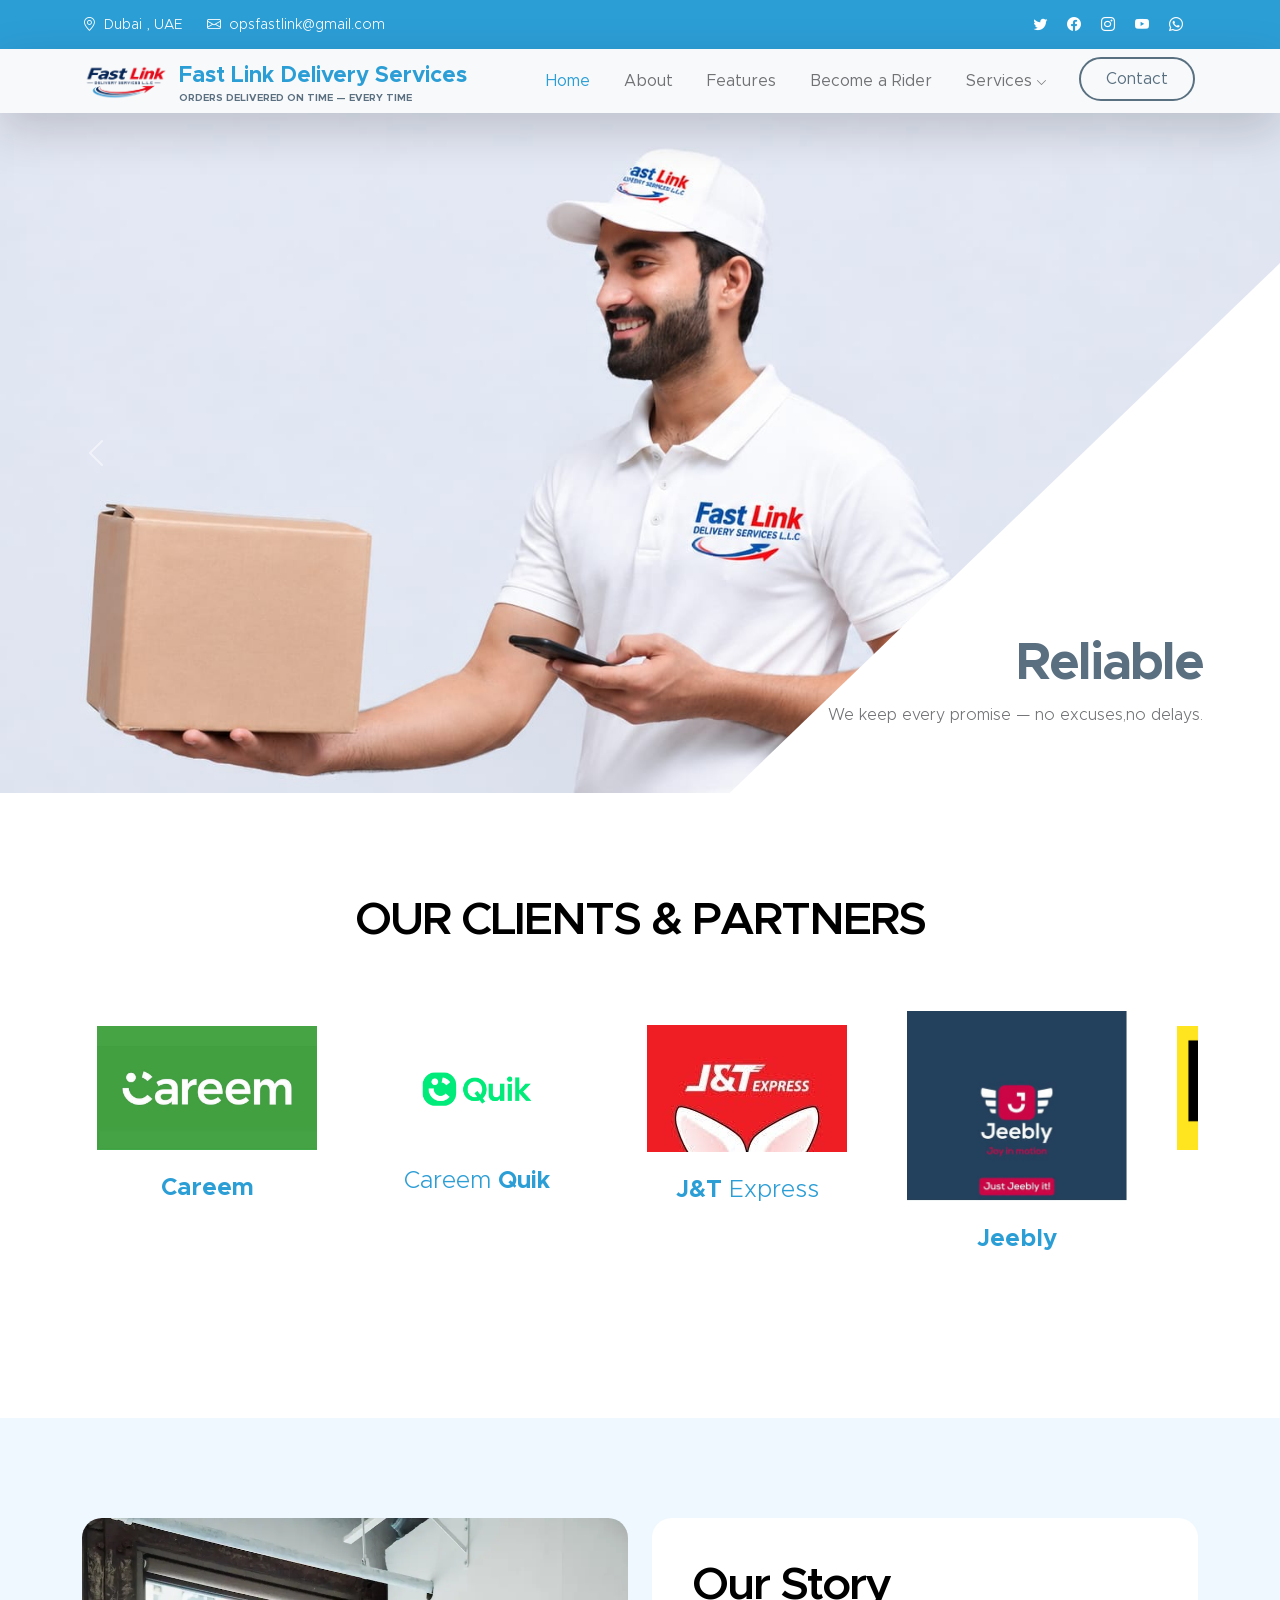
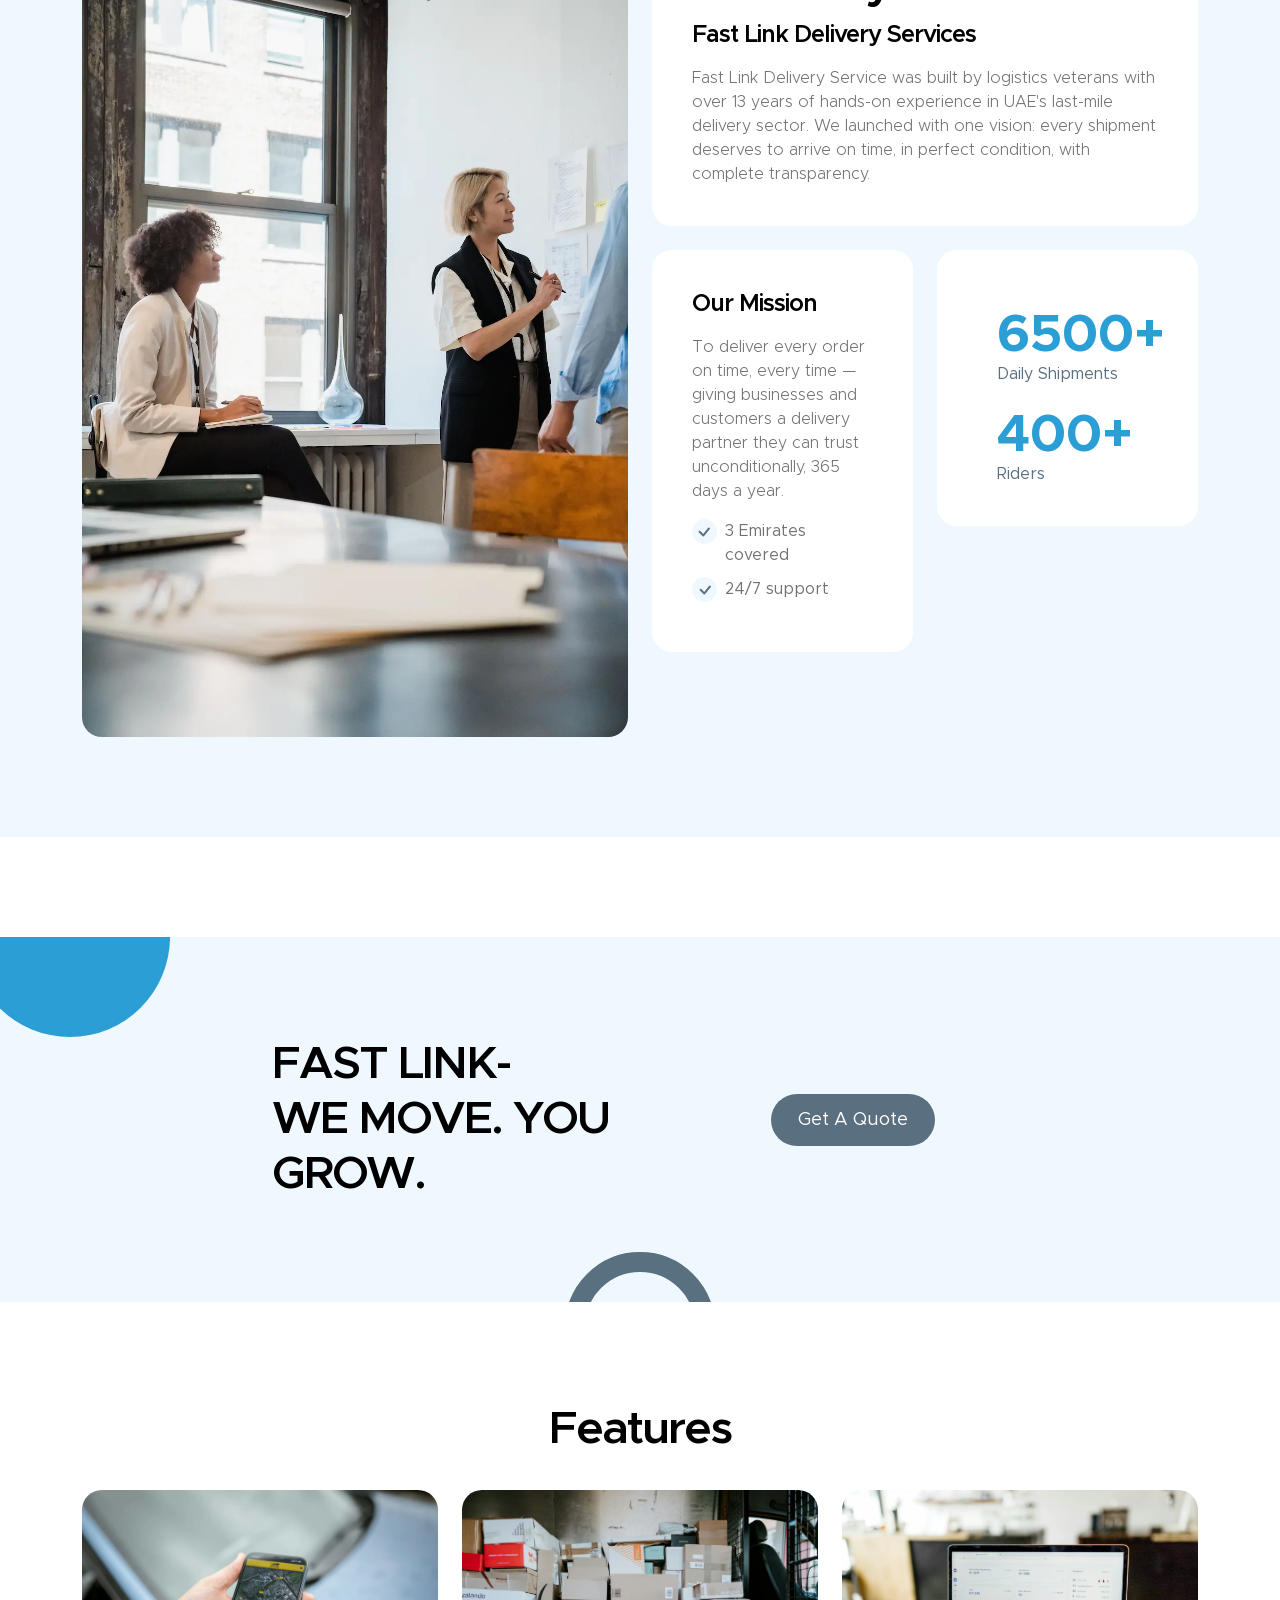
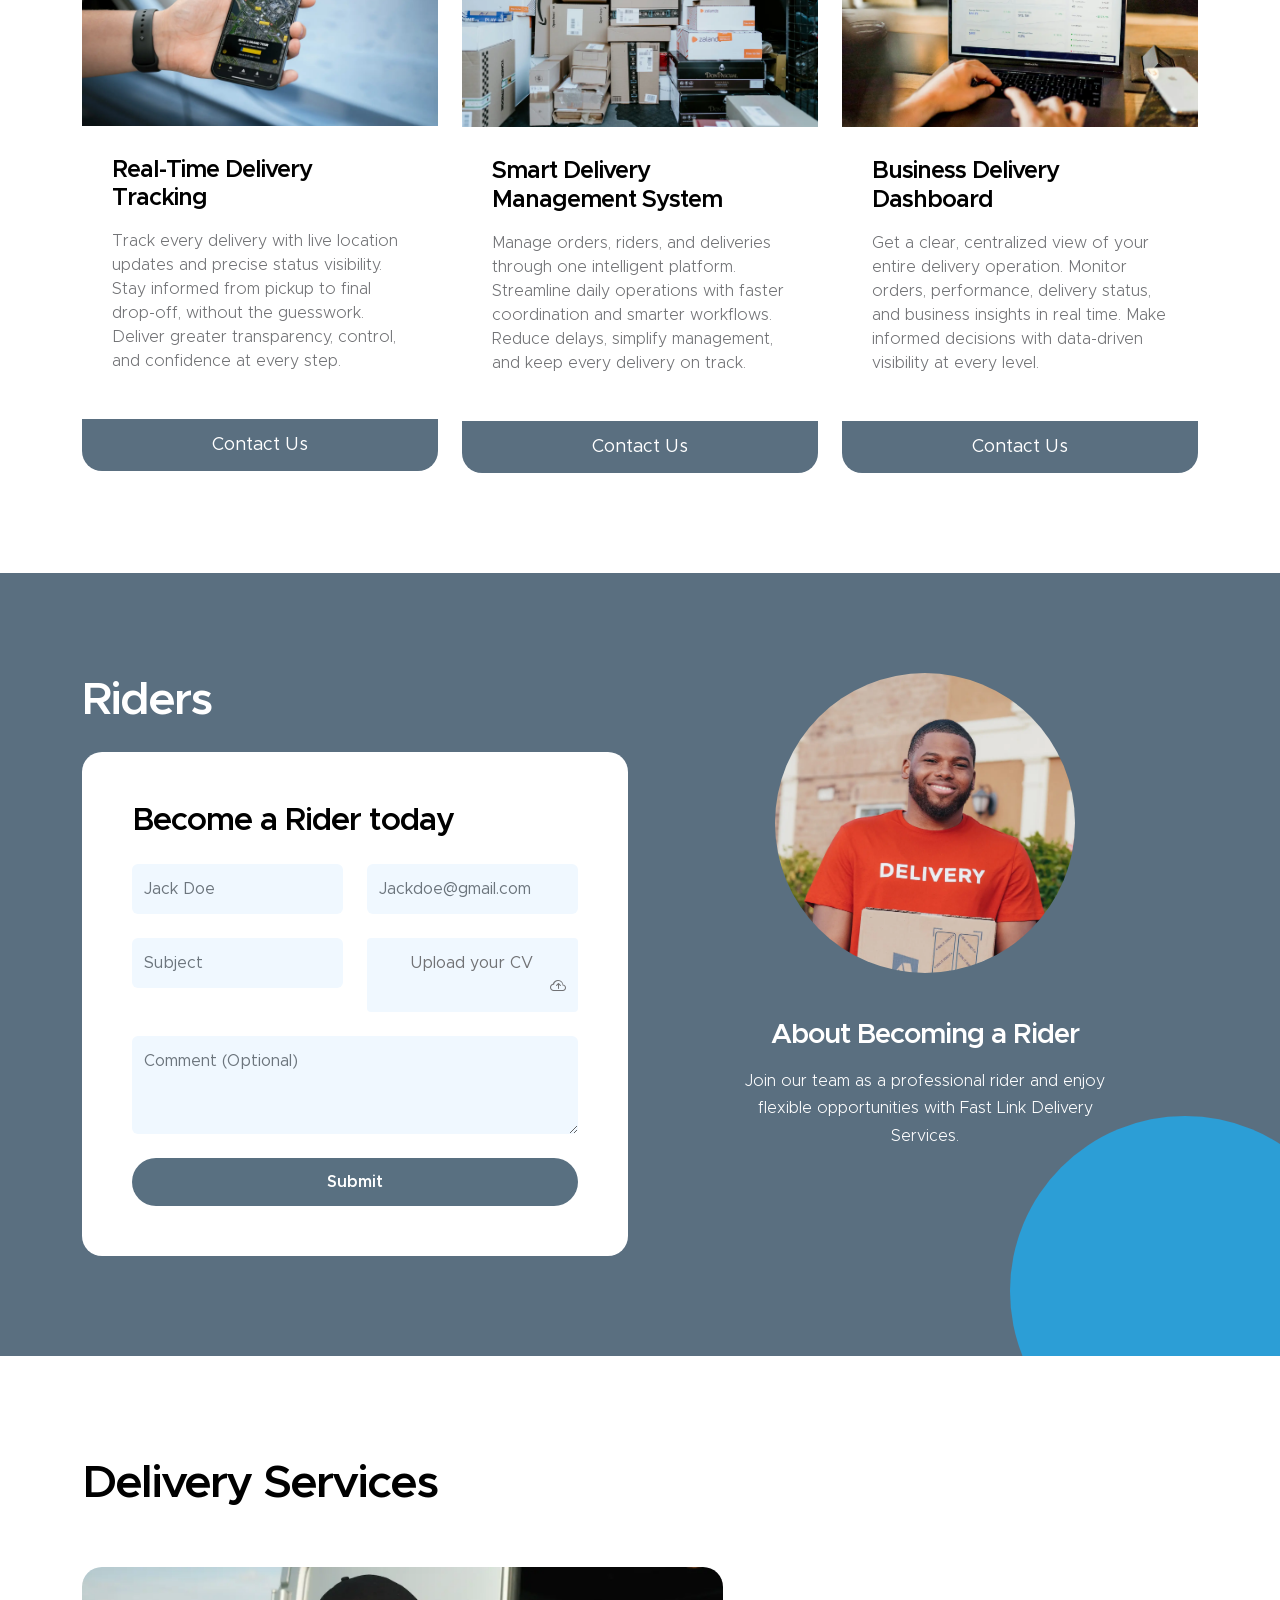
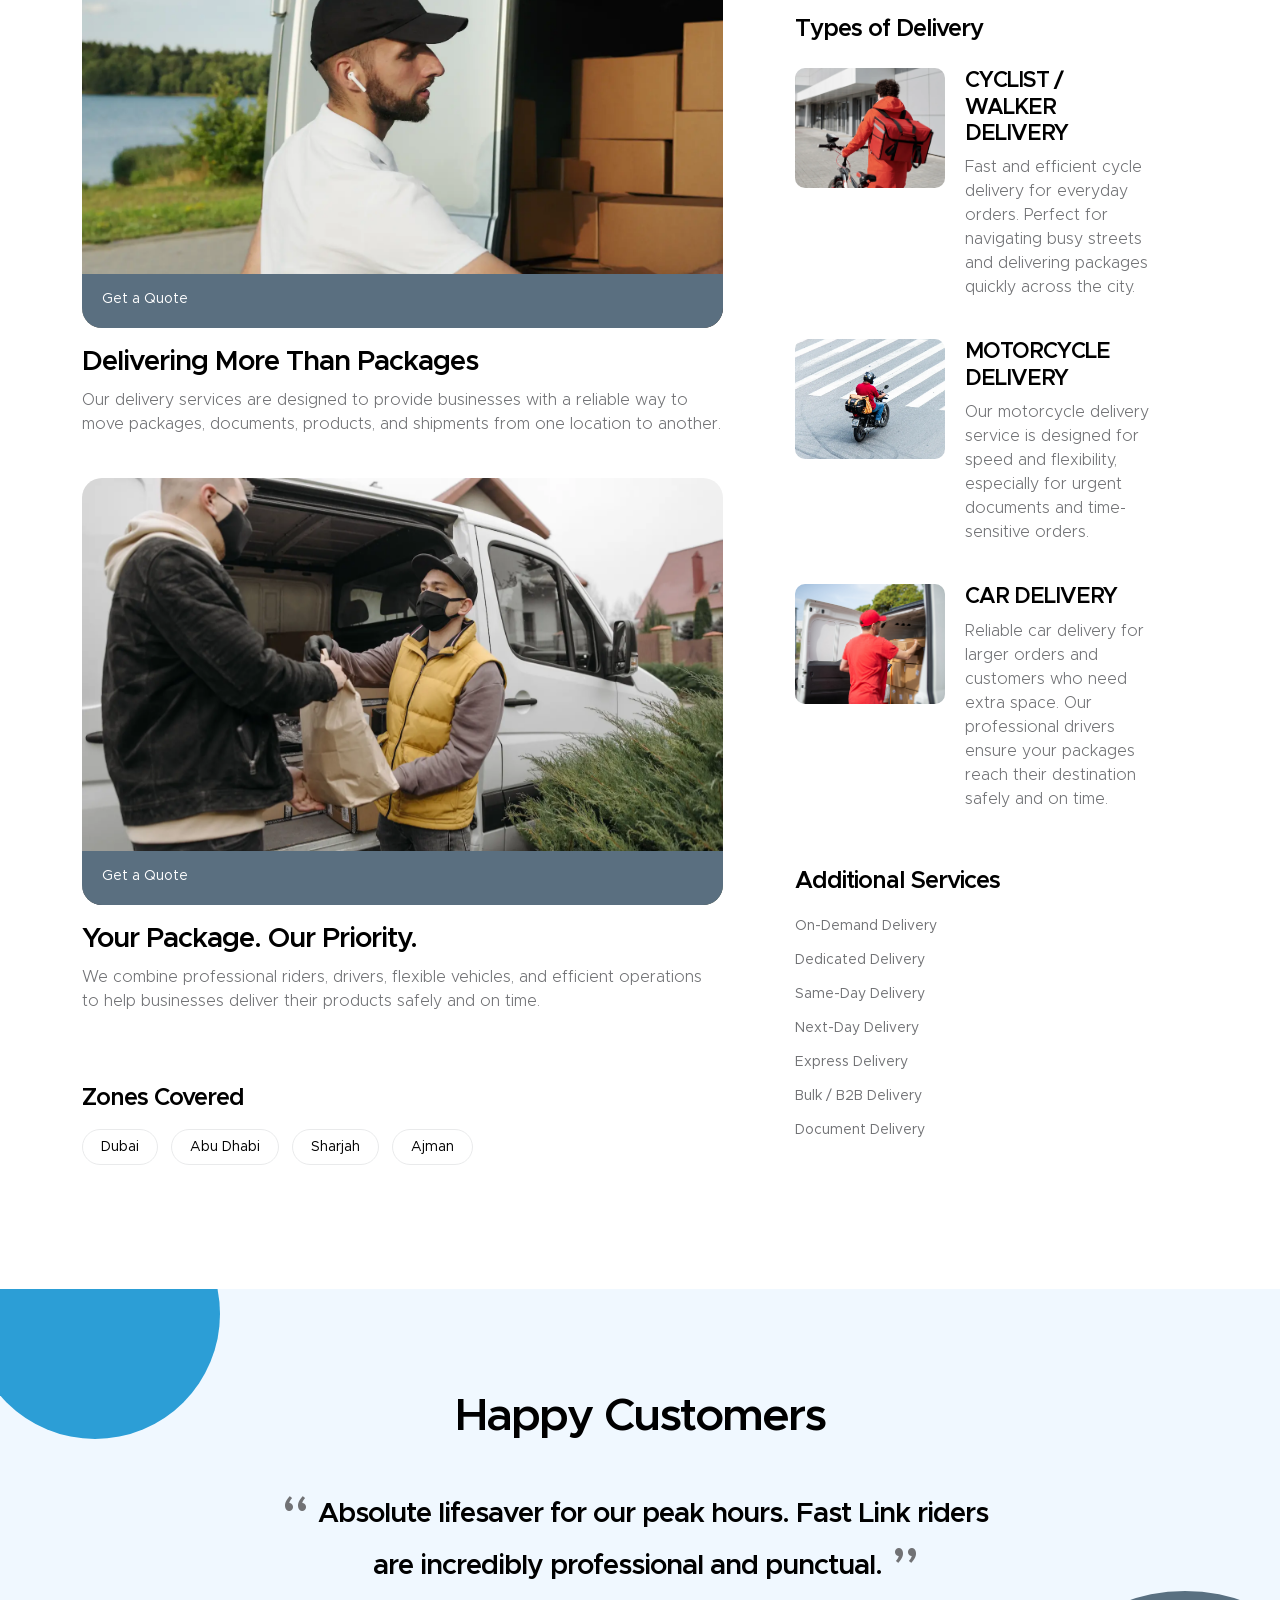
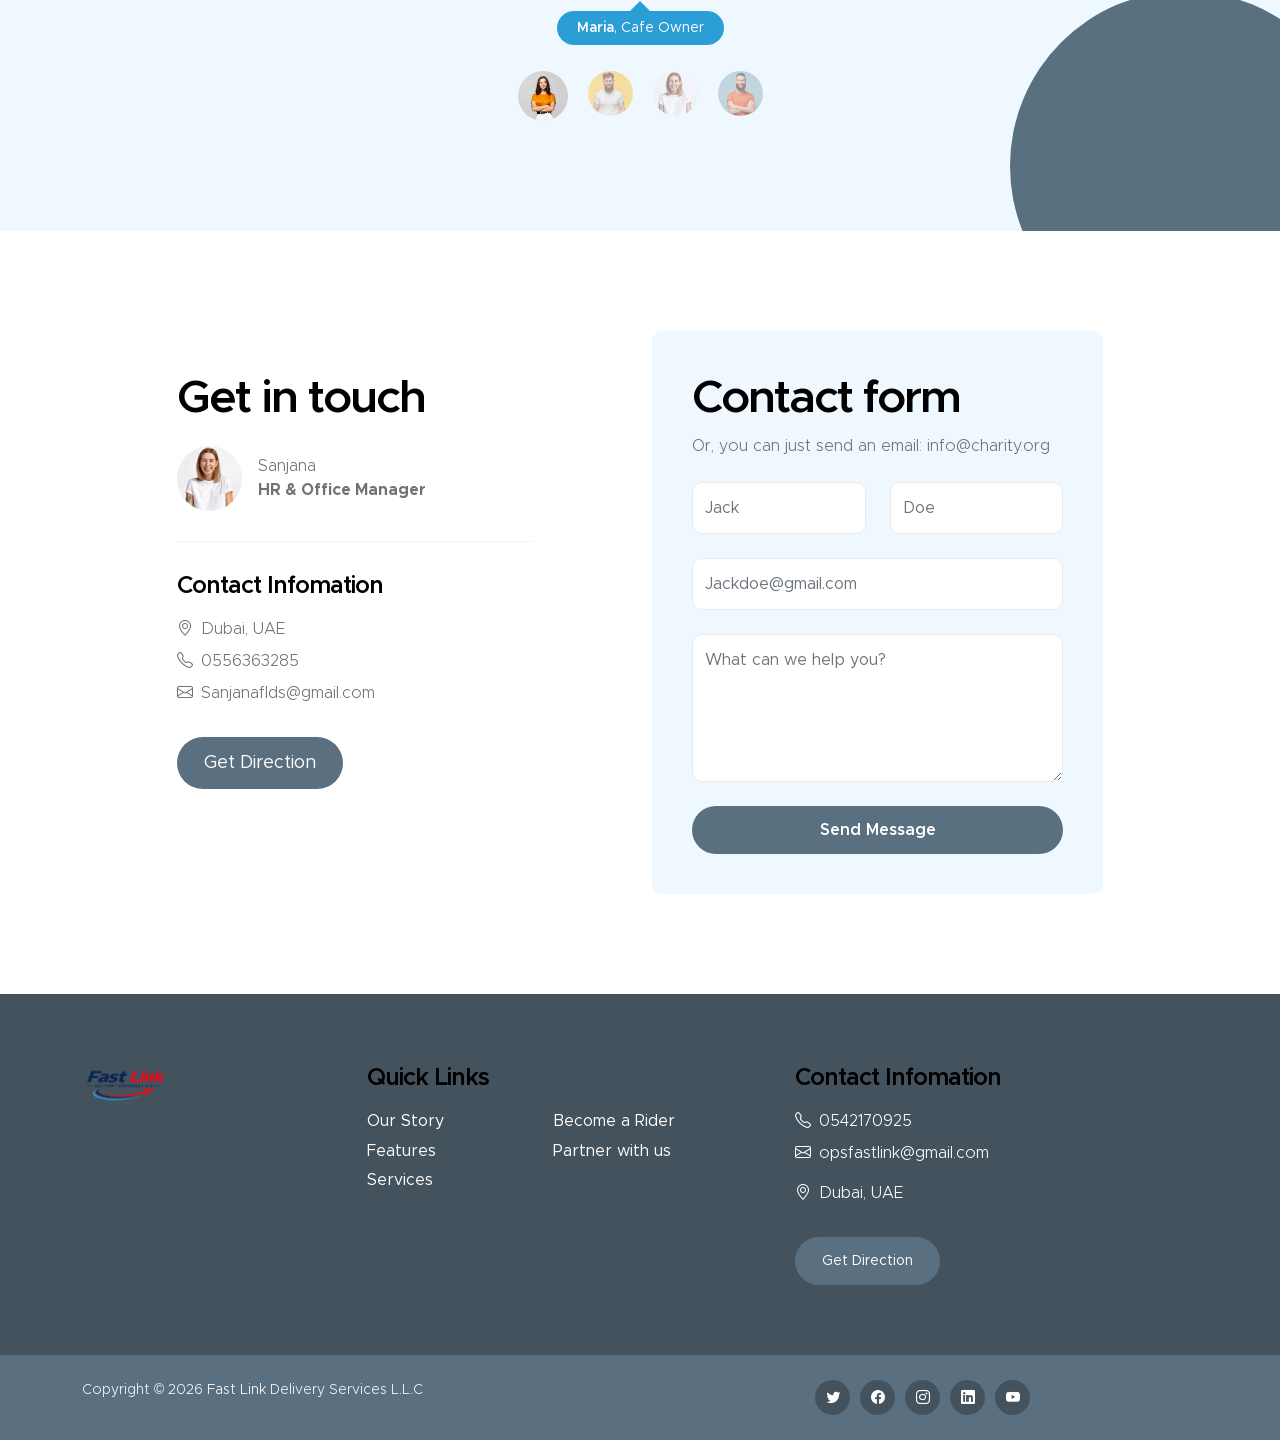
==== commit 5d6fe8bd: "Fix responsive slider and mobile layout" ====
--- a/index.html
+++ b/index.html
@@ -153,7 +153,7 @@
                                     </div>
 
                                     <div class="carousel-item">
-                                        <img src="images/slide/c.png" class="carousel-image img-fluid" alt="...">
+                                        <img src="images/slide/c.jpeg" class="carousel-image img-fluid" alt="...">
                                         
                                         <div class="carousel-caption d-flex flex-column justify-content-end">
                                             <h1>Committed</h1>
@@ -193,7 +193,7 @@
                         <div class="scroll-track">
                         <div class="scroll-item">
                             <div class="featured-block d-flex justify-content-center align-items-center">
-                                <a href="donate.html" class="d-block">
+                                <a href="#section_6" class="d-block">
                                     <img src="images/icons/careem.jfif" class="featured-block-image img-fluid" alt="">
 
                                     <p class="featured-block-text"> <strong>Careem</strong></p>
@@ -203,7 +203,7 @@
 
                         <div class="scroll-item">
                             <div class="featured-block d-flex justify-content-center align-items-center">
-                                <a href="donate.html" class="d-block">
+                                <a href="#section_6" class="d-block">
                                     <img src="images/icons/careem quik.png" class="featured-block-image img-fluid" alt="">
 
                                     <p class="featured-block-text">Careem <strong>Quik</strong></p>
@@ -212,7 +212,7 @@
                         </div>
                          <div class="scroll-item">
                             <div class="featured-block d-flex justify-content-center align-items-center">
-                                <a href="donate.html" class="d-block">
+                                <a href="#section_6" class="d-block">
                                     <img src="images/icons/j&t express.jfif" class="featured-block-image img-fluid" alt="">
 
                                     <p class="featured-block-text"><strong>J&T </strong>Express</p>
@@ -221,7 +221,7 @@
                         </div>
                          <div class="scroll-item">
                             <div class="featured-block d-flex justify-content-center align-items-center">
-                                <a href="donate.html" class="d-block">
+                                <a href="#section_6" class="d-block">
                                     <img src="images/icons/jeebly.jfif" class="featured-block-image img-fluid" alt="">
 
                                     <p class="featured-block-text"><strong>Jeebly</strong></p>
@@ -230,7 +230,7 @@
                         </div>
                          <div class="scroll-item">
                             <div class="featured-block d-flex justify-content-center align-items-center">
-                                <a href="donate.html" class="d-block">
+                                <a href="#section_6" class="d-block">
                                     <img src="images/icons/keeta.png" class="featured-block-image img-fluid" alt="">
 
                                     <p class="featured-block-text"><strong>Keeta</strong></p>
@@ -240,7 +240,7 @@
                         
                          <div class="scroll-item">
                             <div class="featured-block d-flex justify-content-center align-items-center">
-                                <a href="donate.html" class="d-block">
+                                <a href="#section_6" class="d-block">
                                     <img src="images/icons/noon food.png" class="featured-block-image img-fluid" alt="">
 
                                     <p class="featured-block-text">Noon <strong>Food</strong></p>
@@ -249,7 +249,7 @@
                         </div>
                          <div class="scroll-item">
                             <div class="featured-block d-flex justify-content-center align-items-center">
-                                <a href="donate.html" class="d-block">
+                                <a href="#section_6" class="d-block">
                                     <img src="images/icons/noon supermall.png" class="featured-block-image img-fluid" alt="">
 
                                     <p class="featured-block-text">Noon <strong>Supermall</strong></p>
@@ -259,7 +259,7 @@
 
                         <div class="scroll-item">
                             <div class="featured-block d-flex justify-content-center align-items-center">
-                                <a href="donate.html" class="d-block">
+                                <a href="#section_6" class="d-block">
                                     <img src="images/icons/swiftbox.png" class="featured-block-image img-fluid" alt="">
 
                                     <p class="featured-block-text"><strong>Swift Box</strong></p>
@@ -269,7 +269,7 @@
 
                         <div class="scroll-item">
                             <div class="featured-block d-flex justify-content-center align-items-center">
-                                <a href="donate.html" class="d-block">
+                                <a href="#section_6" class="d-block">
                                     <img src="images/icons/the pet shop.png" class="featured-block-image img-fluid" alt="">
 
                                     <p class="featured-block-text"><strong>The Pet Shop</strong></p>
@@ -278,7 +278,7 @@
                         </div>
                          <div class="scroll-item">
                             <div class="featured-block d-flex justify-content-center align-items-center">
-                                <a href="donate.html" class="d-block">
+                                <a href="#section_6" class="d-block">
                                     <img src="images/icons/careem.jfif" class="featured-block-image img-fluid" alt="">
 
                                     <p class="featured-block-text"> <strong>Careem</strong></p>
@@ -288,7 +288,7 @@
 
                         <div class="scroll-item">
                             <div class="featured-block d-flex justify-content-center align-items-center">
-                                <a href="donate.html" class="d-block">
+                                <a href="#section_6" class="d-block">
                                     <img src="images/icons/careem quik.png" class="featured-block-image img-fluid" alt="">
 
                                     <p class="featured-block-text">Careem <strong>Quik</strong></p>
@@ -297,7 +297,7 @@
                         </div>
                          <div class="scroll-item">
                             <div class="featured-block d-flex justify-content-center align-items-center">
-                                <a href="donate.html" class="d-block">
+                                <a href="#section_6" class="d-block">
                                     <img src="images/icons/j&t express.jfif" class="featured-block-image img-fluid" alt="">
 
                                     <p class="featured-block-text"><strong>J&T </strong>Express</p>
@@ -306,7 +306,7 @@
                         </div>
                          <div class="scroll-item">
                             <div class="featured-block d-flex justify-content-center align-items-center">
-                                <a href="donate.html" class="d-block">
+                                <a href="#section_6" class="d-block">
                                     <img src="images/icons/jeebly.jfif" class="featured-block-image img-fluid" alt="">
 
                                     <p class="featured-block-text"><strong>Jeebly</strong></p>
@@ -315,7 +315,7 @@
                         </div>
                          <div class="scroll-item">
                             <div class="featured-block d-flex justify-content-center align-items-center">
-                                <a href="donate.html" class="d-block">
+                                <a href="#section_6" class="d-block">
                                     <img src="images/icons/keeta.png" class="featured-block-image img-fluid" alt="">
 
                                     <p class="featured-block-text"><strong>Keeta</strong></p>
@@ -325,7 +325,7 @@
                         
                          <div class="scroll-item">
                             <div class="featured-block d-flex justify-content-center align-items-center">
-                                <a href="donate.html" class="d-block">
+                                <a href="#section_6" class="d-block">
                                     <img src="images/icons/noon food.png" class="featured-block-image img-fluid" alt="">
 
                                     <p class="featured-block-text">Noon <strong>Food</strong></p>
@@ -334,7 +334,7 @@
                         </div>
                          <div class="scroll-item">
                             <div class="featured-block d-flex justify-content-center align-items-center">
-                                <a href="donate.html" class="d-block">
+                                <a href="#section_6" class="d-block">
                                     <img src="images/icons/noon supermall.png" class="featured-block-image img-fluid" alt="">
 
                                     <p class="featured-block-text">Noon <strong>Supermall</strong></p>
@@ -344,7 +344,7 @@
 
                         <div class="scroll-item">
                             <div class="featured-block d-flex justify-content-center align-items-center">
-                                <a href="donate.html" class="d-block">
+                                <a href="#section_6" class="d-block">
                                     <img src="images/icons/swiftbox.png" class="featured-block-image img-fluid" alt="">
 
                                     <p class="featured-block-text"><strong>Swift Box</strong></p>
@@ -354,7 +354,7 @@
 
                         <div class="scroll-item">
                             <div class="featured-block d-flex justify-content-center align-items-center">
-                                <a href="donate.html" class="d-block">
+                                <a href="#section_6" class="d-block">
                                     <img src="images/icons/the pet shop.png" class="featured-block-image img-fluid" alt="">
 
                                     <p class="featured-block-text"><strong>The Pet Shop</strong></p>
@@ -377,7 +377,7 @@
                     <div class="row">
 
                         <div class="col-lg-6 col-12 mb-5 mb-lg-0">
-                            <img src="images/our story.jpg" class="custom-text-box-image img-fluid" alt="">
+                            <img src="images/our story.webp" class="custom-text-box-image img-fluid" alt="">
                         </div>
 
                         <div class="col-lg-6 col-12">
@@ -473,7 +473,7 @@
 
                         <div class="col-lg-4 col-md-6 col-12 mb-4 mb-lg-0">
                             <div class="custom-block-wrap">
-                                <img src="images/features/tracking.jpg " class="custom-block-image img-fluid" alt="">
+                                <img src="images/features/tracking.webp " class="custom-block-image img-fluid" alt="">
 
                                 <div class="custom-block">
                                     <div class="custom-block-body">
@@ -507,7 +507,7 @@
 
                         <div class="col-lg-4 col-md-6 col-12 mb-4 mb-lg-0">
                             <div class="custom-block-wrap">
-                                <img src="images/features/management.jpg" class="custom-block-image img-fluid" alt="">
+                                <img src="images/features/management.webp" class="custom-block-image img-fluid" alt="">
 
                                 <div class="custom-block">
                                     <div class="custom-block-body">
@@ -541,7 +541,7 @@
 
                         <div class="col-lg-4 col-md-6 col-12">
                             <div class="custom-block-wrap">
-                                <img src="images/features/dashboard.jpg" class="custom-block-image img-fluid" alt="">
+                                <img src="images/features/dashboard.webp" class="custom-block-image img-fluid" alt="">
 
                                 <div class="custom-block">
                                     <div class="custom-block-body">
@@ -637,7 +637,7 @@
             </div>
 
             <div class="col-lg-6 col-12">
-                <img src="images/rider.jpg" class="volunteer-image img-fluid" alt="">
+                <img src="images/rider.webp" class="volunteer-image img-fluid" alt="">
 
                 <div class="custom-block-body text-center">
                     <h4 class="text-white mt-lg-3 mb-lg-3">About Becoming a Rider</h4>
@@ -662,7 +662,7 @@
                             <div class="news-block">
                                 <div class="news-block-top">
                                     <a href="news-detail.html">
-                                        <img src="images/services/service1.jpg" class="news-image img-fluid" alt="">
+                                        <img src="images/services/service1.webp" class="news-image img-fluid" alt="">
                                     </a>
 
                                     <div class="news-category-block">
@@ -676,26 +676,7 @@
 
                                  <div class="news-block-info">
                                     <div class="d-flex mt-2">
-                                        <!-- <div class="news-block-date">
-                                            <p>
-                                                <i class="bi-calendar4 custom-icon me-1"></i>
-                                                October 12, 2036
-                                            </p>
-                                        </div>
-
-                                        <div class="news-block-author mx-5">
-                                            <p>
-                                                <i class="bi-person custom-icon me-1"></i>
-                                                By Admin
-                                            </p>
-                                        </div>
-
-                                        <div class="news-block-comment">
-                                            <p>
-                                                <i class="bi-chat-left custom-icon me-1"></i>
-                                                32 Comments
-                                            </p>
-                                        </div> -->
+                                     
                                     </div> 
 
                                     <div class="news-block-title mb-2">
@@ -711,7 +692,7 @@
                             <div class="news-block mt-3">
                                 <div class="news-block-top">
                                     <a href="news-detail.html">
-                                        <img src="images/services/service2.jpg" class="news-image img-fluid" alt="">
+                                        <img src="images/services/service2.webp" class="news-image img-fluid" alt="">
                                     </a>
 
                                     <div class="news-category-block">
@@ -725,26 +706,7 @@
 
                                 <div class="news-block-info">
                                     <div class="d-flex mt-2">
-                                        <!-- <div class="news-block-date">
-                                            <p>
-                                                <i class="bi-calendar4 custom-icon me-1"></i>
-                                                October 20, 2036
-                                            </p>
-                                        </div>
-
-                                        <div class="news-block-author mx-5">
-                                            <p>
-                                                <i class="bi-person custom-icon me-1"></i>
-                                                By Admin
-                                            </p>
-                                        </div>
-
-                                        <div class="news-block-comment">
-                                            <p>
-                                                <i class="bi-chat-left custom-icon me-1"></i>
-                                                35 Comments
-                                            </p>
-                                        </div> -->
+                                      
                                     </div> 
 
                                     <div class="news-block-title mb-2">
@@ -787,7 +749,7 @@
                             <div class="news-block news-block-two-col d-flex mt-4">
                                 <div class="news-block-two-col-image-wrap">
                                     <a href="news-detail.html">
-                                        <img src="images/services/bike rider.jpg" class="news-image img-fluid" alt="">
+                                        <img src="images/services/bike rider.webp" class="news-image img-fluid" alt="">
                                     </a>
                                 </div>
 
@@ -803,21 +765,12 @@
                                 </div>
                             </div>
 
-                            <!-- <div class="news-block news-block-two-col d-flex mt-4">
-                                <div class="news-block-two-col-image-wrap">
-                                    <a href="news-detail.html">
-                                        <img src="images/news/services4.jpg" class="news-image img-fluid" alt="">
-                                    </a>
-                                </div>
-                          
-
-                            </div> -->
 <!-- Motorcycle Delivery -->
 <div class="news-block news-block-two-col d-flex mt-4">
 
     <div class="news-block-two-col-image-wrap">
         <a href="news-detail.html">
-            <img src="images/services/services4.jpg"
+            <img src="images/services/services4.webp"
                  class="news-image img-fluid"
                  alt="Motorcycle Delivery">
         </a>
--- a/css/Fast Link Delivery Services.css
+++ b/css/Fast Link Delivery Services.css
@@ -0,0 +1,2646 @@
+/*
+=========================================================
+    FAST LINK DELIVERY SERVICES
+    Main Stylesheet
+=========================================================
+*/
+
+
+/*=======================================================
+  01. FONTS
+=======================================================*/
+
+@font-face {
+    font-family: 'Metropolis';
+    src: url('../fonts/Metropolis/Metropolis-Regular.woff2') format('woff2'),
+         url('../fonts/Metropolis/Metropolis-Regular.woff') format('woff');
+    font-weight: 400;
+    font-style: normal;
+    font-display: swap;
+}
+
+@font-face {
+    font-family: 'Metropolis';
+    src: url('../fonts/Metropolis/Metropolis-Light.woff2') format('woff2'),
+         url('../fonts/Metropolis/Metropolis-Light.woff') format('woff');
+    font-weight: 300;
+    font-style: normal;
+    font-display: swap;
+}
+
+@font-face {
+    font-family: 'Metropolis';
+    src: url('../fonts/Metropolis/Metropolis-SemiBold.woff2') format('woff2'),
+         url('../fonts/Metropolis/Metropolis-SemiBold.woff') format('woff');
+    font-weight: 600;
+    font-style: normal;
+    font-display: swap;
+}
+
+@font-face {
+    font-family: 'Metropolis';
+    src: url('../fonts/Metropolis/Metropolis-Bold.woff2') format('woff2'),
+         url('../fonts/Metropolis/Metropolis-Bold.woff') format('woff');
+    font-weight: 700;
+    font-style: normal;
+    font-display: swap;
+}
+
+
+/*=======================================================
+  02. CUSTOM VARIABLES
+=======================================================*/
+
+:root {
+
+    /* Colors */
+    --white-color: #ffffff;
+    --primary-color: #2C9ED6;
+    --secondary-color: #5a6f80;
+    --section-bg-color: #f0f8ff;
+    --site-footer-bg-color: #44525d;
+    --custom-btn-bg-color: #597081;
+    --custom-btn-bg-hover-color: #E60B1B;
+    --dark-color: #000000;
+    --p-color: #717275;
+    --border-color: #e9eaeb;
+
+    /* Fonts */
+    --body-font-family: 'Metropolis', sans-serif;
+
+    /* Font sizes */
+    --h1-font-size: 52px;
+    --h2-font-size: 46px;
+    --h3-font-size: 32px;
+    --h4-font-size: 28px;
+    --h5-font-size: 24px;
+    --h6-font-size: 22px;
+    --p-font-size: 16px;
+    --btn-font-size: 18px;
+    --copyright-font-size: 14px;
+
+    /* Border radius */
+    --border-radius-large: 100px;
+    --border-radius-medium: 20px;
+    --border-radius-small: 10px;
+
+    /* Font weights */
+    --font-weight-light: 300;
+    --font-weight-normal: 400;
+    --font-weight-medium: 500;
+    --font-weight-semibold: 600;
+    --font-weight-bold: 700;
+}
+
+
+/*=======================================================
+  03. GLOBAL / RESET
+=======================================================*/
+
+*,
+*::before,
+*::after {
+    box-sizing: border-box;
+}
+
+html {
+    scroll-behavior: smooth;
+}
+
+body {
+    margin: 0;
+    background-color: var(--white-color);
+    font-family: var(--body-font-family);
+}
+
+
+/*=======================================================
+  04. TYPOGRAPHY
+=======================================================*/
+
+h1,
+h2,
+h3,
+h4,
+h5,
+h6 {
+    font-weight: var(--font-weight-semibold);
+    letter-spacing: -1px;
+}
+
+h1 {
+    font-size: var(--h1-font-size);
+    font-weight: var(--font-weight-bold);
+    letter-spacing: -2px;
+}
+
+h2 {
+    color: var(--secondary-color);
+    font-size: var(--h2-font-size);
+    letter-spacing: -2px;
+}
+
+h3 {
+    font-size: var(--h3-font-size);
+}
+
+h4 {
+    font-size: var(--h4-font-size);
+}
+
+h5 {
+    color: var(--primary-color);
+    font-size: var(--h5-font-size);
+}
+
+h6 {
+    font-size: var(--h6-font-size);
+}
+
+h2,
+h3,
+h4,
+h5,
+h6 {
+    color: var(--dark-color);
+}
+
+p {
+    color: var(--p-color);
+    font-size: var(--p-font-size);
+    font-weight: var(--font-weight-light);
+}
+
+ul li {
+    color: var(--p-color);
+    font-size: var(--p-font-size);
+    font-weight: var(--font-weight-normal);
+}
+
+a,
+button {
+    touch-action: manipulation;
+    transition: all 0.3s ease;
+}
+
+a {
+    color: var(--p-color);
+    text-decoration: none;
+}
+
+a:hover {
+    color: var(--primary-color);
+}
+
+b,
+strong {
+    font-weight: var(--font-weight-bold);
+}
+
+
+/*=======================================================
+  05. COMMON SECTIONS
+=======================================================*/
+
+.section-padding {
+    padding-top: 100px;
+    padding-bottom: 100px;
+}
+
+.section-bg {
+    background-color: var(--section-bg-color);
+}
+
+.section-overlay {
+    position: absolute;
+    top: 0;
+    left: 0;
+    width: 100%;
+    height: 100%;
+    background: rgba(0, 0, 0, 0.35);
+    pointer-events: none;
+}
+
+.section-overlay + .container {
+    position: relative;
+}
+
+
+/*=======================================================
+  06. CUSTOM BLOCKS
+=======================================================*/
+
+.custom-block-wrap {
+    position: relative;
+    overflow: hidden;
+    background: var(--white-color);
+    border-radius: var(--border-radius-medium);
+    transition: all 0.5s ease;
+}
+
+.custom-block-wrap:hover {
+    box-shadow: 0 1rem 3rem rgba(0, 0, 0, 0.175);
+}
+
+.custom-block-body {
+    padding: 30px;
+}
+
+.custom-block-image {
+    display: block;
+    width: 100%;
+    height: 100%;
+    object-fit: cover;
+}
+
+.custom-block .custom-btn {
+    display: block;
+    border-radius: 0;
+}
+
+
+/*=======================================================
+  07. CUSTOM TEXT BOX
+=======================================================*/
+
+.custom-text-box {
+    margin-bottom: 24px;
+    padding: 40px;
+    background: var(--white-color);
+    border-radius: var(--border-radius-medium);
+}
+
+.custom-text-box-image {
+    width: 100%;
+    height: 100%;
+    object-fit: cover;
+    border-radius: var(--border-radius-medium);
+}
+
+.custom-text-box-icon {
+    display: inline-block;
+    width: 25px;
+    height: 25px;
+    color: var(--secondary-color);
+    background: var(--section-bg-color);
+    border-radius: var(--border-radius-large);
+    font-size: var(--h6-font-size);
+    line-height: 30px;
+    text-align: center;
+    vertical-align: middle;
+}
+
+
+/*=======================================================
+  08. LISTS / ICONS / AVATARS
+=======================================================*/
+
+.custom-icon {
+    color: var(--secondary-color);
+}
+
+.custom-list {
+    margin-bottom: 0;
+    padding-left: 0;
+}
+
+.custom-list-item {
+    margin-top: 10px;
+    margin-bottom: 10px;
+    list-style: none;
+}
+
+.avatar-image {
+    width: 65px;
+    height: 65px;
+    object-fit: cover;
+    border-radius: var(--border-radius-large);
+}
+
+
+/*=======================================================
+  09. PROGRESS BAR
+=======================================================*/
+
+.progress {
+    height: 5px;
+    background: var(--border-color);
+}
+
+.progress-bar {
+    background: var(--secondary-color);
+}
+
+
+/*=======================================================
+  10. BUTTONS
+=======================================================*/
+
+.custom-btn {
+    padding: 15px 25px;
+    color: var(--white-color);
+    background: var(--secondary-color);
+    border: 2px solid transparent;
+    border-radius: var(--border-radius-large);
+    font-size: var(--btn-font-size);
+    font-weight: var(--font-weight-normal);
+    line-height: normal;
+}
+
+.custom-btn:hover {
+    color: var(--white-color);
+    background: var(--primary-color);
+}
+
+.custom-border-btn {
+    color: var(--primary-color);
+    background: transparent;
+    border: 2px solid var(--custom-btn-bg-color);
+}
+
+.custom-border-btn:hover {
+    color: var(--white-color);
+    background: var(--custom-btn-bg-hover-color);
+    border-color: transparent;
+}
+
+.navbar-expand-lg .navbar-nav .nav-link.custom-btn {
+    margin-top: 8px;
+    padding: 12px 25px;
+    color: var(--custom-btn-bg-color);
+}
+
+.navbar-expand-lg .navbar-nav .nav-link.custom-btn:hover {
+    color: var(--white-color);
+    background: var(--custom-btn-bg-hover-color);
+    border-color: transparent;
+}
+
+
+/*=======================================================
+  11. NAVIGATION
+=======================================================*/
+
+.navbar {
+    z-index: 9;
+    padding-top: 0;
+    padding-bottom: 0;
+    background: var(--white-color);
+}
+
+.navbar-brand {
+    display: flex;
+    align-items: center;
+    gap: 12px;
+    margin-right: 50px;
+    color: var(--primary-color);
+    font-size: var(--h6-font-size);
+    font-weight: var(--font-weight-bold);
+}
+
+.navbar-brand span {
+    display: inline-block;
+    vertical-align: middle;
+}
+
+.navbar-brand small {
+    display: block;
+    color: var(--secondary-color);
+    font-size: 10px;
+    line-height: normal;
+    text-transform: uppercase;
+}
+
+.logo {
+    width: 85px;
+    height: auto;
+}
+
+.navbar-expand-lg .navbar-nav .nav-link {
+    margin-right: 3px;
+    margin-left: 3px;
+    padding: 20px 14px;
+}
+
+.navbar-nav .nav-link {
+    position: relative;
+    display: inline-block;
+    padding-top: 15px;
+    padding-bottom: 15px;
+    color: var(--p-color);
+    font-size: var(--p-font-size);
+    font-weight: var(--font-weight-medium);
+}
+
+.navbar-nav .nav-link.active,
+.navbar-nav .nav-link:hover {
+    color: var(--primary-color);
+    background: transparent;
+}
+
+
+/* Dropdown */
+
+.dropdown-menu {
+    min-width: 220px;
+    margin-top: 5px;
+    padding: 8px 0;
+    background: var(--white-color);
+    border: 0;
+    border-radius: 10px;
+    box-shadow: 0 10px 30px rgba(0, 0, 0, 0.12);
+}
+
+.dropdown-item {
+    position: relative;
+    display: block;
+    padding: 11px 18px;
+    color: var(--p-color);
+    font-size: 14px;
+    font-weight: var(--font-weight-medium);
+    transition: all 0.25s ease;
+}
+
+.dropdown-item:hover {
+    padding-left: 23px;
+    color: var(--primary-color);
+    background: transparent;
+}
+
+.dropdown-item.active,
+.dropdown-item:active,
+.dropdown-item:focus {
+    color: var(--primary-color);
+    background: transparent;
+}
+
+.dropdown-menu li:last-child .dropdown-item {
+    padding-top: 11px;
+    padding-bottom: 11px;
+}
+
+.dropdown-toggle {
+    transition: all 0.25s ease;
+}
+
+.dropdown-toggle:hover {
+    color: var(--primary-color);
+}
+
+.dropdown-toggle::after {
+    position: relative;
+    left: 4px;
+    top: -1px;
+    display: inline-block;
+    width: auto;
+    height: auto;
+    margin-left: 0;
+    border: 0;
+    content: "\f282";
+    font-family: bootstrap-icons !important;
+    font-size: 11px;
+    font-style: normal;
+    font-weight: normal !important;
+    line-height: 1;
+    vertical-align: middle;
+    transition: transform 0.25s ease;
+}
+
+
+/* Desktop dropdown hover */
+
+@media screen and (min-width: 992px) {
+    .dropdown:hover .dropdown-menu {
+        display: block;
+        margin-top: 5px;
+    }
+}
+
+
+/* Navbar toggler */
+
+.navbar-toggler {
+    width: 30px;
+    height: 35px;
+    margin: 0;
+    padding: 0;
+    border: 0;
+    outline: none;
+    cursor: pointer;
+}
+
+.navbar-toggler:focus {
+    outline: none;
+    box-shadow: none;
+}
+
+.navbar-toggler .navbar-toggler-icon {
+    position: relative;
+    display: block;
+    width: 30px;
+    height: 2px;
+    background: var(--dark-color);
+    transition: background 10ms 300ms ease;
+}
+
+.navbar-toggler .navbar-toggler-icon::before,
+.navbar-toggler .navbar-toggler-icon::after {
+    position: absolute;
+    right: 0;
+    left: 0;
+    width: 30px;
+    height: 2px;
+    background: var(--dark-color);
+    content: '';
+    transition: top 300ms 350ms ease,
+                transform 300ms 50ms ease;
+}
+
+.navbar-toggler .navbar-toggler-icon::before {
+    top: -8px;
+}
+
+.navbar-toggler .navbar-toggler-icon::after {
+    top: 8px;
+}
+
+.navbar-toggler[aria-expanded="true"] .navbar-toggler-icon {
+    background: transparent;
+}
+
+.navbar-toggler[aria-expanded="true"] .navbar-toggler-icon::before,
+.navbar-toggler[aria-expanded="true"] .navbar-toggler-icon::after {
+    top: 0;
+    transition: top 300ms 50ms ease,
+                transform 300ms 350ms ease;
+}
+
+.navbar-toggler[aria-expanded="true"] .navbar-toggler-icon::before {
+    transform: rotate(45deg);
+}
+
+.navbar-toggler[aria-expanded="true"] .navbar-toggler-icon::after {
+    transform: rotate(-45deg);
+}
+
+
+/*=======================================================
+  12. SITE HEADER
+=======================================================*/
+
+.site-header {
+    padding-top: 15px;
+    padding-bottom: 10px;
+    background: var(--primary-color);
+}
+
+.site-header p,
+.site-header p a,
+.site-header .social-icon-link {
+    color: var(--white-color);
+    font-size: var(--copyright-font-size);
+}
+
+.site-header .social-icon {
+    text-align: right;
+}
+
+.site-header .social-icon-link {
+    width: inherit;
+    height: inherit;
+    margin-right: 15px;
+    background: transparent;
+    line-height: inherit;
+}
+
+
+/*=======================================================
+  13. HERO / CAROUSEL
+=======================================================*/
+/*---------------------------------------
+  HERO & HERO SLIDE
+-----------------------------------------*/
+
+.hero-section-full-height {
+    height: 680px;
+    min-height: 680px;
+    position: relative;
+    overflow: hidden;
+}
+
+#hero-slide .carousel-item {
+    height: 680px;
+    min-height: 680px;
+    overflow: hidden;
+}
+
+.carousel-image {
+    display: block;
+    width: 100%;
+    height: 680px;
+    min-height: 0;
+    object-fit: cover;
+    object-position: center center;
+}
+
+#hero-slide .carousel-caption {
+    background: var(--white-color);
+    clip-path: polygon(100% 100%, 100% 150px, 0 100%);
+    color: var(--secondary-color);
+    top: 0;
+    bottom: 0;
+    right: 0;
+    left: auto;
+    width: 43%;
+    min-width: 0;
+    height: 100%;
+    min-height: 0;
+    padding: 100px 6% 50px 6%;
+    box-sizing: border-box;
+    text-align: right;
+}
+
+
+/*=======================================================
+  14. FEATURED BLOCKS
+=======================================================*/
+
+.featured-block {
+    min-height: 256px;
+    padding: 15px;
+    text-align: center;
+    transition: all 0.5s ease;
+}
+
+.featured-block:hover {
+    background: var(--white-color);
+    border-radius: var(--border-radius-medium);
+    box-shadow: 0 1rem 3rem rgba(0, 0, 0, 0.175);
+}
+
+.featured-block-image {
+    display: block;
+    margin: auto;
+    transition: all 0.5s ease;
+}
+
+.featured-block:hover .featured-block-image {
+    transform: scale(0.75);
+}
+
+.featured-block-text {
+    margin-top: 20px;
+    color: var(--primary-color);
+    font-size: var(--h5-font-size);
+    transition: all 0.5s ease;
+}
+
+.featured-block:hover .featured-block-text {
+    margin-top: 0;
+}
+
+
+/*=======================================================
+  15. AUTOMATIC CLIENT SCROLL
+=======================================================*/
+
+.auto-scroll {
+    width: 100%;
+    overflow: hidden;
+}
+
+.scroll-track {
+    display: flex;
+    width: max-content;
+    flex-wrap: nowrap;
+    animation: clientScroll 30s linear infinite;
+}
+
+.scroll-item {
+    flex: 0 0 250px;
+    width: 250px;
+    margin-right: 20px;
+}
+
+@keyframes clientScroll {
+    from {
+        transform: translateX(0);
+    }
+
+    to {
+        transform: translateX(calc(-9 * 270px));
+    }
+}
+
+
+/*=======================================================
+  16. ABOUT SECTION
+=======================================================*/
+
+.about-section {
+    background-repeat: no-repeat;
+    background-position: center;
+    background-size: cover;
+}
+
+.about-image {
+    display: block;
+    width: 350px;
+    height: 400px;
+    object-fit: cover;
+    border-radius: var(--border-radius-medium);
+}
+
+.custom-text-block {
+    padding: 60px 40px;
+}
+
+
+/*=======================================================
+  17. COUNTER
+=======================================================*/
+
+.counter-thumb {
+    margin: 20px;
+    margin-bottom: 0;
+}
+
+.counter-number,
+.counter-text {
+    display: block;
+    color: var(--secondary-color);
+}
+
+.counter-number,
+.counter-number-text {
+    color: var(--primary-color);
+    font-size: var(--h1-font-size);
+    font-weight: var(--font-weight-bold);
+    line-height: normal;
+}
+
+
+/*=======================================================
+  18. RIDER / VOLUNTEER SECTION
+=======================================================*/
+
+.volunteer-section {
+    position: relative;
+    overflow: hidden;
+    background: var(--secondary-color);
+}
+
+.volunteer-section::after {
+    position: absolute;
+    right: -80px;
+    bottom: -110px;
+    width: 350px;
+    height: 350px;
+    content: "";
+    background: var(--primary-color);
+    border-radius: 50%;
+}
+
+.volunteer-section .custom-block-body {
+    position: relative;
+    z-index: 2;
+    max-width: 440px;
+    margin: 0 auto;
+}
+
+.volunteer-section .custom-block-body p {
+    line-height: 1.7;
+}
+
+.volunteer-form {
+    padding: 50px;
+    background: var(--white-color);
+    border-radius: var(--border-radius-medium);
+}
+
+.volunteer-image {
+    display: block;
+    width: 300px;
+    height: 300px;
+    margin: auto;
+    object-fit: cover;
+    border-radius: 100%;
+}
+
+
+/*=======================================================
+  19. DONATE SECTION
+=======================================================*/
+
+.donate-section {
+    position: relative;
+    padding-top: 150px;
+    padding-bottom: 150px;
+    background-image: url('../images/different-people-doing-volunteer-work.jpg');
+    background-repeat: no-repeat;
+    background-position: center;
+    background-size: cover;
+}
+
+.donate-form {
+    position: relative;
+    overflow: hidden;
+    padding: 50px;
+    background: var(--white-color);
+    border-radius: var(--border-radius-medium);
+}
+
+
+/*=======================================================
+  20. CV UPLOAD
+=======================================================*/
+
+.input-group-file {
+    position: relative;
+    overflow: hidden;
+    margin-bottom: 24px;
+    padding: 13px 0.75rem;
+    background-color: var(--section-bg-color);
+    border: 0;
+    border-radius: 0.25rem;
+    box-shadow: none;
+    color: var(--p-color);
+}
+
+.input-group-file input[type="file"] {
+    position: absolute;
+    z-index: 2;
+    inset: 0;
+    width: 100%;
+    height: 100%;
+    opacity: 0;
+    cursor: pointer;
+}
+
+.input-group-file .input-group-text {
+    position: relative;
+    z-index: 1;
+    display: block;
+    width: 100%;
+    min-width: 0;
+    margin-bottom: 0;
+    padding: 0;
+    overflow: hidden;
+    color: inherit;
+    background: transparent;
+    white-space: nowrap;
+    text-overflow: ellipsis;
+}
+/*---------------------------------------
+  CV UPLOAD BUTTON
+-----------------------------------------*/
+
+.volunteer-form .input-group-file {
+    background-color: var(--section-bg-color);
+    border: 0;
+    border-radius: .25rem;
+    padding: 13px .75rem;
+}
+
+.volunteer-form .input-group-file .input-group-text {
+    background-color: transparent;
+    color: var(--p-color);
+    border: 0;
+}
+
+/*=======================================================
+  21. NEWS
+=======================================================*/
+
+.news-detail-header-section {
+    position: relative;
+    padding-top: 150px;
+    padding-bottom: 150px;
+    background-image: url('../images/news/close-up-volunteer-oganizing-stuff-donation.jpg');
+    background-repeat: no-repeat;
+    background-position: center;
+    background-size: cover;
+}
+
+.news-block {
+    opacity: 0;
+    transform: translateY(40px);
+    animation: deliveryFadeUp 0.8s ease forwards;
+}
+
+.news-block:nth-child(1) {
+    animation-delay: 0.2s;
+}
+
+.news-block:nth-child(2) {
+    animation-delay: 0.4s;
+}
+
+.news-block-top {
+    position: relative;
+    overflow: hidden;
+    border-radius: var(--border-radius-medium);
+}
+
+.news-block-top img {
+    display: block;
+    width: 100%;
+    transform: scale(1.05);
+    transition: transform 0.6s ease;
+    animation: imageReveal 1s ease forwards;
+}
+
+.news-block-top:hover img {
+    transform: scale(1.05);
+}
+
+.news-block-info {
+    padding-top: 10px;
+    padding-bottom: 10px;
+    opacity: 0;
+    transform: translateX(-30px);
+    animation: textSlideIn 0.8s ease forwards;
+    animation-delay: 0.5s;
+}
+
+.news-block-title-link {
+    color: var(--dark-color);
+}
+
+.news-block-two-col-image-wrap {
+    position: relative;
+    flex: 0 0 150px;
+    width: 150px;
+    min-width: 150px;
+    height: 120px;
+    margin-right: 20px;
+    overflow: hidden;
+    border-radius: var(--border-radius-small);
+}
+
+.news-block-two-col-image-wrap img {
+    width: 100%;
+    height: 100%;
+    object-fit: cover;
+    transition: transform 0.5s ease;
+}
+
+.news-block-two-col-image-wrap:hover img {
+    transform: scale(1.08);
+}
+
+
+/* News category */
+
+.news-category-block {
+    position: absolute;
+    right: 0;
+    bottom: 0;
+    left: 0;
+    padding: 10px 20px;
+    background: var(--secondary-color);
+}
+
+.news-category-block .category-block-link {
+    margin-right: 10px;
+    color: var(--white-color);
+}
+
+
+/* Category links */
+
+.category-block,
+.subscribe-form {
+    margin-top: 40px;
+    margin-bottom: 40px;
+}
+
+.category-block-link {
+    position: relative;
+    display: inline-block;
+    width: fit-content;
+    margin-top: 5px;
+    margin-bottom: 8px;
+    font-size: var(--copyright-font-size);
+    transition: transform 0.3s ease, color 0.3s ease;
+}
+
+.category-block-link::after {
+    position: absolute;
+    bottom: -3px;
+    left: 0;
+    width: 0;
+    height: 2px;
+    content: "";
+    background-color: var(--primary-color);
+    transition: width 0.3s ease;
+}
+
+.category-block-link:hover {
+    color: var(--primary-color);
+    transform: scale(1.04);
+}
+
+.category-block-link:hover::after {
+    width: 100%;
+}
+
+
+/*=======================================================
+  22. BADGES / TAGS / ZONES
+=======================================================*/
+
+.badge {
+    padding-bottom: 2px;
+    background: var(--secondary-color);
+    border-radius: var(--border-radius-medium);
+    font-weight: var(--font-weight-normal);
+    line-height: normal;
+}
+
+.tags-block {
+    margin-top: 45px;
+}
+
+.tags-block h5 {
+    margin-bottom: 20px;
+    font-weight: var(--font-weight-semibold);
+}
+
+.tags-block-link {
+    position: relative;
+    display: inline-block;
+    overflow: hidden;
+    margin-right: 8px;
+    margin-bottom: 10px;
+    padding: 10px 18px;
+    color: var(--dark-color);
+    background: var(--white-color);
+    border: 1px solid var(--border-color);
+    border-radius: 30px;
+    font-size: var(--copyright-font-size);
+    line-height: normal;
+    transition: all 0.35s ease;
+}
+
+.tags-block-link:hover {
+    color: var(--white-color);
+    background: var(--primary-color);
+    border-color: var(--primary-color);
+    transform: translateY(-4px);
+    box-shadow: 0 8px 20px rgba(0, 0, 0, 0.12);
+}
+
+
+/*=======================================================
+  23. BLOCKQUOTE
+=======================================================*/
+
+blockquote {
+    margin-top: 30px;
+    margin-bottom: 30px;
+    padding: 90px 50px 50px;
+    color: var(--site-footer-bg-color);
+    background: var(--section-bg-color);
+    border-radius: var(--border-radius-small);
+    font-size: var(--h5-font-size);
+    font-weight: var(--font-weight-semibold);
+    text-align: center;
+}
+
+blockquote::before {
+    display: block;
+    color: var(--custom-btn-bg-color);
+    content: "“";
+    font-size: 100px;
+    line-height: 1rem;
+}
+
+.author-comment-link {
+    font-size: var(--copyright-font-size);
+    font-weight: var(--font-weight-semibold);
+}
+
+
+/*=======================================================
+  24. CTA SECTION
+=======================================================*/
+
+.cta-section {
+    position: relative;
+    margin-top: 100px;
+    overflow: hidden;
+}
+
+.cta-section::before {
+    position: absolute;
+    top: -100px;
+    left: -30px;
+    width: 200px;
+    height: 200px;
+    margin: auto;
+    content: "";
+    background-color: var(--primary-color);
+    border-radius: 50%;
+}
+
+.cta-section::after {
+    position: absolute;
+    right: 0;
+    bottom: -100px;
+    left: 0;
+    width: 150px;
+    height: 150px;
+    margin: auto;
+    content: "";
+    border: 20px solid var(--custom-btn-bg-color);
+    border-radius: 50%;
+}
+
+
+/*=======================================================
+  25. TESTIMONIALS
+=======================================================*/
+
+.testimonial-section {
+    position: relative;
+    overflow: hidden;
+    text-align: center;
+}
+
+.testimonial-section::before {
+    position: absolute;
+    top: -100px;
+    left: -30px;
+    width: 250px;
+    height: 250px;
+    margin: auto;
+    content: "";
+    background-color: var(--primary-color);
+    border-radius: 50%;
+}
+
+.testimonial-section::after {
+    position: absolute;
+    right: -80px;
+    bottom: -110px;
+    width: 350px;
+    height: 350px;
+    content: "";
+    background: var(--custom-btn-bg-color);
+    border-radius: 50%;
+}
+
+#testimonial-carousel .carousel-caption {
+    position: relative;
+    right: 0;
+    bottom: 0;
+    left: 0;
+}
+
+#testimonial-carousel .carousel-title {
+    margin-bottom: 30px;
+    background: var(--section-bg-color);
+    line-height: normal;
+    quotes: "“" "”" "‘" "’";
+}
+
+#testimonial-carousel .carousel-title::before {
+    position: relative;
+    top: 10px;
+    right: 10px;
+    color: var(--p-color);
+    content: open-quote;
+    font-size: var(--h1-font-size);
+}
+
+#testimonial-carousel .carousel-title::after {
+    position: relative;
+    top: 10px;
+    left: 10px;
+    color: var(--p-color);
+    content: close-quote;
+    font-size: var(--h1-font-size);
+}
+
+#testimonial-carousel .carousel-name {
+    position: relative;
+    overflow: hidden;
+    padding: 10px 20px;
+    background: var(--primary-color);
+    border-radius: var(--border-radius-medium);
+}
+
+#testimonial-carousel .carousel-name::before {
+    position: absolute;
+    top: -10px;
+    right: 0;
+    left: 0;
+    width: 0;
+    height: 0;
+    margin: auto;
+    content: "";
+    border-right: 10px solid transparent;
+    border-bottom: 10px solid var(--primary-color);
+    border-left: 10px solid transparent;
+}
+
+.carousel-name-title {
+    font-weight: var(--font-weight-semibold);
+}
+
+#testimonial-carousel .carousel-indicators {
+    position: relative;
+    top: 150px;
+    bottom: auto;
+    margin-top: 50px;
+    margin-bottom: 150px;
+}
+
+#testimonial-carousel .carousel-indicators li {
+    margin: 0 10px;
+    background: transparent;
+    text-indent: inherit;
+}
+
+#testimonial-carousel .carousel-indicators li,
+#testimonial-carousel .carousel-indicators li::before {
+    width: 45px;
+    height: 45px;
+}
+
+#testimonial-carousel .carousel-indicators .avatar-image {
+    width: 45px;
+    height: 45px;
+}
+
+#testimonial-carousel .carousel-indicators .active,
+#testimonial-carousel .carousel-indicators .active .avatar-image {
+    width: 50px;
+    height: 50px;
+    background: transparent;
+}
+
+
+/*=======================================================
+  26. CONTACT
+=======================================================*/
+
+.contact-section {
+    background: var(--white-color);
+}
+
+.contact-form {
+    padding: 40px;
+    background: var(--section-bg-color);
+    border-radius: var(--border-radius-small);
+}
+
+.contact-form .form-control {
+    background: var(--white-color);
+}
+
+.contact-info-wrap {
+    padding-top: 40px;
+}
+
+.contact-image-wrap {
+    width: 100%;
+    margin-top: 20px;
+    margin-bottom: 30px;
+    padding-bottom: 30px;
+    border-bottom: 1px solid rgba(0, 0, 0, 0.05);
+}
+
+
+/*=======================================================
+  27. FORMS
+=======================================================*/
+
+.custom-form .form-control,
+.custom-form .input-group-file {
+    margin-bottom: 24px;
+    padding-top: 13px;
+    padding-bottom: 13px;
+    color: var(--p-color);
+    background-color: var(--section-bg-color);
+    border: 0;
+    outline: none;
+    box-shadow: none;
+}
+
+.custom-form .form-control:hover,
+.custom-form .form-control:focus {
+    border-color: var(--secondary-color);
+}
+
+.custom-form label {
+    margin-bottom: 10px;
+}
+
+.custom-form .form-check-group {
+    margin-bottom: 20px;
+}
+
+.custom-form .input-group-text {
+    color: var(--white-color);
+    background: var(--secondary-color);
+    border: 0;
+}
+/*---------------------------------------
+  CONTACT FORM WHITE INPUT BOXES
+-----------------------------------------*/
+
+.contact-form .form-control {
+    background-color: var(--white-color);
+    border: 1px solid var(--border-color);
+    border-radius: var(--border-radius-small);
+    color: var(--dark-color);
+    box-shadow: none;
+}
+
+.contact-form .form-control:focus {
+    background-color: var(--white-color);
+    border-color: var(--primary-color);
+    box-shadow: 0 0 0 2px rgba(44, 158, 214, 0.1);
+}
+
+.contact-form textarea.form-control {
+    background-color: var(--white-color);
+}
+
+/* Donation frequency */
+
+.donate-form .form-check-group-donation-frequency {
+    padding-right: 0;
+}
+
+.form-check-group-donation-frequency + .form-check-group-donation-frequency {
+    padding-right: 12px;
+    padding-left: 0;
+}
+
+.form-check-group-donation-frequency .form-check-label {
+    font-weight: var(--font-weight-semibold);
+}
+
+#DonationFrequencyOne {
+    border-top-right-radius: 0;
+    border-bottom-right-radius: 0;
+}
+
+#DonationFrequencyMonthly {
+    border-top-left-radius: 0;
+    border-bottom-left-radius: 0;
+}
+
+
+/* Radio buttons */
+
+.custom-form .form-check-radio {
+    position: relative;
+    height: 100%;
+    padding-left: 0;
+}
+
+.custom-form .form-check-radio .form-check-label {
+    position: absolute;
+    top: 50%;
+    left: 50%;
+    transform: translate(-50%, -50%);
+    text-align: center;
+}
+
+.form-check-radio .form-check-input[type="radio"] {
+    width: 100%;
+    margin-top: 0;
+    margin-left: 0;
+    padding: 25px 50px;
+    background-color: var(--section-bg-color);
+    border: 0;
+    border-radius: 0.25rem;
+    outline: none;
+    box-shadow: none;
+    transition: all 0.5s ease;
+}
+
+.form-check-radio .form-check-input:checked[type="radio"] {
+    background-image: none;
+}
+
+.form-check-radio .form-check-input:checked[type="radio"] + .form-check-label,
+.form-check-radio .form-check-input:hover + .form-check-label,
+.form-check-radio .form-check-input:checked + .form-check-label {
+    color: var(--white-color);
+}
+
+.form-check-radio .form-check-input:hover,
+.form-check-radio .form-check-input:checked {
+    background-color: var(--secondary-color);
+    border-color: var(--white-color);
+}
+
+
+/* Submit button */
+
+.custom-form button[type="submit"] {
+    margin-bottom: 0;
+    padding: 12px 25px;
+    color: var(--white-color);
+    background: var(--custom-btn-bg-color);
+    border: none;
+    border-radius: var(--border-radius-large);
+    font-size: var(--p-font-size);
+    font-weight: var(--font-weight-semibold);
+    transition: all 0.3s ease;
+}
+
+.custom-form button[type="submit"]:hover,
+.custom-form button[type="submit"]:focus {
+    color: var(--white-color);
+    background: var(--custom-btn-bg-hover-color);
+}
+
+
+/* Search form */
+
+.search-form {
+    position: relative;
+    margin-top: 20px;
+}
+
+.search-form .form-control {
+    padding-right: 50px;
+}
+
+.search-form button[type="submit"] {
+    position: absolute;
+    top: 0;
+    right: 0;
+    width: 50px;
+    padding: 12px;
+    color: var(--p-color);
+    background: transparent;
+}
+
+.search-form button[type="submit"]:hover {
+    color: var(--dark-color);
+    background: transparent;
+}
+
+
+/* Subscribe */
+
+.subscribe-form {
+    padding: 30px;
+    background: var(--section-bg-color);
+    border-radius: var(--border-radius-small);
+}
+
+.subscribe-form .form-control {
+    background: var(--white-color);
+}
+
+.donate-form .form-control {
+    margin-bottom: 0;
+}
+
+
+/* Form messages */
+
+.form-message {
+    margin-bottom: 15px;
+    padding: 12px 15px;
+    border-radius: 5px;
+    font-size: 15px;
+    text-align: center;
+}
+
+.form-message.success {
+    color: #1b7a3c;
+    background: #e8f7ee;
+    border: 1px solid #b8e5c8;
+}
+
+.form-message.error {
+    color: #b42318;
+    background: #fdecec;
+    border: 1px solid #f5b5b5;
+}
+
+button:disabled {
+    opacity: 0.7;
+    cursor: not-allowed;
+}
+
+
+/*=======================================================
+  28. DELIVERY CARDS
+=======================================================*/
+
+.card {
+    position: relative;
+    display: flex;
+    width: 300px;
+    height: 200px;
+    align-items: center;
+    justify-content: center;
+    overflow: hidden;
+    background-color: #f2f2f2;
+    border-radius: 10px;
+    perspective: 1000px;
+    box-shadow: 0 0 0 5px #ffffff80;
+    transition: all 0.6s cubic-bezier(0.175, 0.885, 0.32, 1.275);
+}
+
+.card svg {
+    width: 48px;
+    fill: #333;
+    transition: all 0.6s cubic-bezier(0.175, 0.885, 0.32, 1.275);
+}
+
+.card:hover {
+    transform: scale(1.05);
+    box-shadow: 0 8px 16px rgba(0, 0, 0, 0.15);
+}
+
+.card__content {
+    position: absolute;
+    top: 0;
+    left: 0;
+    width: 100%;
+    height: 100%;
+    padding: 20px;
+    box-sizing: border-box;
+    background-color: #f2f2f2;
+    transform: rotateX(-90deg);
+    transform-origin: bottom;
+    transition: all 0.6s cubic-bezier(0.175, 0.885, 0.32, 1.275);
+}
+
+.card:hover .card__content {
+    transform: rotateX(0deg);
+}
+
+.card__title {
+    margin: 0;
+    color: #333;
+    font-size: 24px;
+    font-weight: 700;
+}
+
+.card:hover svg {
+    transform: scale(0);
+}
+
+.card__description {
+    margin: 10px 0 0;
+    color: #777;
+    font-size: 14px;
+    line-height: 1.4;
+}
+
+
+/*=======================================================
+  29. LOGISTICS PAGE
+=======================================================*/
+
+/* Logistics hero */
+
+.logistics-hero-section {
+    position: relative;
+    min-height: 360px;
+    padding-top: 150px;
+    padding-bottom: 150px;
+    background-image: url('../images/logistics/logistic1.webp');
+    background-repeat: no-repeat;
+    background-position: center center;
+    background-size: cover;
+    background-attachment: fixed;
+}
+
+.logistics-hero-section h1 {
+    position: relative;
+    z-index: 2;
+}
+
+
+/* Logistics cards section */
+
+.logistics-cards-section {
+    padding-top: 20px;
+    padding-bottom: 60px;
+    background: var(--white-color);
+}
+
+.logistics-cards-grid {
+    display: grid;
+    width: 100%;
+    grid-template-columns: repeat(3, 1fr);
+    gap: 30px;
+    justify-items: center;
+}
+
+
+/* Logistics card */
+
+.logistics-card {
+    position: relative;
+    display: flex;
+    width: 100%;
+    max-width: 300px;
+    height: 200px;
+    align-items: center;
+    justify-content: center;
+    overflow: hidden;
+    background-color: #f2f2f2;
+    border-radius: 10px;
+    perspective: 1000px;
+    box-shadow: 0 0 0 5px #ffffff80;
+    transition: all 0.6s cubic-bezier(0.175, 0.885, 0.32, 1.275);
+}
+
+.logistics-card:hover {
+    transform: scale(1.05);
+    box-shadow: 0 8px 16px rgba(0, 0, 0, 0.15);
+}
+
+.logistics-card-image {
+    display: block;
+    width: 100%;
+    height: 100%;
+    object-fit: cover;
+    transition: all 0.6s cubic-bezier(0.175, 0.885, 0.32, 1.275);
+}
+
+.logistics-card .card__content {
+    position: absolute;
+    top: 0;
+    left: 0;
+    width: 100%;
+    height: 100%;
+    padding: 20px;
+    box-sizing: border-box;
+    background-color: #f2f2f2;
+    transform: rotateX(-90deg);
+    transform-origin: bottom;
+    transition: all 0.6s cubic-bezier(0.175, 0.885, 0.32, 1.275);
+}
+
+.logistics-card:hover .card__content {
+    transform: rotateX(0deg);
+}
+
+.logistics-card:hover .logistics-card-image {
+    transform: scale(0);
+}
+
+.logistics-card .card__title {
+    margin: 0;
+    color: #333;
+    font-size: 24px;
+    font-weight: 700;
+}
+
+.logistics-card .card__description {
+    margin: 10px 0 0;
+    color: #777;
+    font-size: 14px;
+    line-height: 1.4;
+}
+
+
+/* Why choose us */
+
+.logistics-why-section {
+    position: relative;
+    overflow: hidden;
+    padding-top: 100px;
+    padding-bottom: 100px;
+    background-image: url('../images/logistics/logistic2.webp');
+    background-repeat: no-repeat;
+    background-position: center center;
+    background-size: cover;
+    background-attachment: fixed;
+}
+
+.logistics-why-section .container {
+    position: relative;
+    z-index: 2;
+}
+
+.logistics-why-section h2 {
+    margin-bottom: 5px;
+}
+
+.logistics-why-section > .container p {
+    margin-bottom: 40px;
+    font-size: 14px;
+}
+
+
+/* Logistics features */
+
+.logistics-feature {
+    padding: 20px;
+    text-align: center;
+}
+
+.logistics-feature-icon {
+    display: flex;
+    width: 70px;
+    height: 70px;
+    align-items: center;
+    justify-content: center;
+    margin: 0 auto 20px;
+    color: var(--primary-color);
+    background: var(--white-color);
+    border-radius: 50%;
+    font-size: 30px;
+    transition: all 0.3s ease;
+}
+
+.logistics-feature:hover .logistics-feature-icon {
+    transform: translateY(-6px) scale(1.05);
+}
+
+.logistics-feature h4 {
+    margin-bottom: 15px;
+    font-size: 18px;
+    line-height: 1.3;
+}
+
+.logistics-feature p {
+    max-width: 280px;
+    margin-right: auto;
+    margin-left: auto;
+    font-size: 13px;
+    line-height: 1.6;
+}
+
+
+/*=======================================================
+  30. MANPOWER PAGE
+=======================================================*/
+
+.manpower-hero-section {
+    position: relative;
+    min-height: 360px;
+    padding-top: 150px;
+    padding-bottom: 150px;
+    background-image: url('../images/manpower/man\ power\ 1.webp');
+    background-repeat: no-repeat;
+    background-position: center center;
+    background-size: cover;
+    background-attachment: fixed;
+}
+
+.manpower-hero-section h1 {
+    position: relative;
+    z-index: 2;
+}
+
+.manpower-why-section {
+    background-image: url('../images/manpower/man\ power\ 2.webp');
+}
+
+
+/*=======================================================
+  31. FOOTER
+=======================================================*/
+
+.site-footer {
+    padding-top: 70px;
+    background-color: var(--site-footer-bg-color);
+}
+
+.site-footer-bottom {
+    position: relative;
+    z-index: 2;
+    margin-top: 70px;
+    padding-top: 25px;
+    padding-bottom: 25px;
+    background-color: var(--secondary-color);
+}
+
+.site-footer-bottom a {
+    color: var(--white-color);
+}
+
+.site-footer-bottom a:hover {
+    color: #FF6;
+}
+
+.site-footer-link {
+    color: var(--white-color);
+}
+
+.copyright-text {
+    margin-right: 30px;
+    color: var(--section-bg-color);
+    font-size: var(--copyright-font-size);
+}
+
+.site-footer .custom-btn {
+    font-size: var(--copyright-font-size);
+}
+
+.site-footer .custom-btn:hover {
+    background: var(--primary-color);
+}
+
+
+/* Footer menu */
+
+.footer-menu {
+    column-count: 2;
+    margin: 0;
+    padding: 0;
+}
+
+.footer-menu-item {
+    display: block;
+    list-style: none;
+}
+
+.footer-menu-link {
+    display: inline-block;
+    margin-right: 10px;
+    margin-bottom: 5px;
+    color: var(--white-color);
+    font-size: var(--p-font-size);
+    vertical-align: middle;
+}
+
+
+/* Social icons */
+
+.social-icon {
+    margin: 0;
+    padding: 0;
+}
+
+.social-icon-item {
+    display: inline-block;
+    list-style: none;
+    vertical-align: top;
+}
+
+.social-icon-link {
+    display: block;
+    width: 35px;
+    height: 35px;
+    margin-right: 5px;
+    color: var(--white-color);
+    background: var(--site-footer-bg-color);
+    border-radius: var(--border-radius-large);
+    font-size: var(--copyright-font-size);
+    line-height: 38px;
+    text-align: center;
+}
+
+.social-icon-link:hover {
+    color: var(--white-color);
+    background: var(--primary-color);
+}
+
+
+/*=======================================================
+  32. ANIMATIONS
+=======================================================*/
+
+@keyframes deliveryFadeUp {
+    from {
+        opacity: 0;
+        transform: translateY(40px);
+    }
+
+    to {
+        opacity: 1;
+        transform: translateY(0);
+    }
+}
+
+@keyframes imageReveal {
+    from {
+        opacity: 0;
+        transform: scale(1.08);
+    }
+
+    to {
+        opacity: 1;
+        transform: scale(1);
+    }
+}
+
+@keyframes textSlideIn {
+    from {
+        opacity: 0;
+        transform: translateX(-30px);
+    }
+
+    to {
+        opacity: 1;
+        transform: translateX(0);
+    }
+}
+
+
+/*=======================================================
+  33. LARGE DESKTOP
+=======================================================*/
+
+@media screen and (min-width: 1600px) {
+
+    .featured-block {
+        min-height: inherit;
+    }
+
+    .volunteer-section::after {
+        width: 450px;
+        height: 450px;
+    }
+
+    .volunteer-image {
+        width: 350px;
+        height: 350px;
+    }
+}
+
+
+/*=======================================================
+  34. DESKTOP / LARGE TABLET
+=======================================================*/
+
+
+
+
+/*=======================================================
+  35. TABLET
+=======================================================*/
+
+@media screen and (max-width: 991px) {
+
+    /* Typography */
+
+    h1 {
+        font-size: 42px;
+    }
+
+    h2 {
+        font-size: 36px;
+    }
+
+    h3 {
+        font-size: 32px;
+    }
+
+    h4 {
+        font-size: 28px;
+    }
+
+    h5 {
+        font-size: 20px;
+    }
+
+    h6 {
+        font-size: 18px;
+    }
+
+
+    /* Sections */
+
+    .section-padding {
+        padding-top: 50px;
+        padding-bottom: 50px;
+    }
+
+
+    /* Forms */
+
+    .hero-form {
+        padding-bottom: 40px;
+    }
+
+    .donate-form {
+        padding: 35px;
+    }
+
+    .custom-text-box,
+    .volunteer-form {
+        padding: 30px;
+    }
+
+
+    /* Navbar */
+
+    .navbar {
+        padding-top: 6px;
+        padding-bottom: 6px;
+    }
+
+    .navbar-brand {
+        margin-right: 0;
+        gap: 8px;
+    }
+
+    .navbar-brand span {
+        font-size: 14px;
+    }
+
+    .navbar-brand small {
+        font-size: 8px;
+    }
+
+    .logo {
+        width: 70px;
+    }
+
+    .navbar-collapse {
+        padding-top: 15px;
+        padding-bottom: 15px;
+    }
+
+    .navbar-expand-lg .navbar-nav {
+        padding-bottom: 30px;
+    }
+
+    .navbar-expand-lg .navbar-nav .nav-link {
+        margin: 0;
+        padding: 10px 5px;
+    }
+
+    .navbar-nav {
+        width: 100%;
+    }
+
+    .navbar-nav .nav-item.ms-3 {
+        margin-top: 8px;
+        margin-left: 0 !important;
+    }
+
+    .navbar-toggler {
+        margin-left: auto;
+    }
+
+    .dropdown-menu {
+        min-width: 100%;
+        margin-top: 0;
+        padding: 5px 0;
+        border-radius: 8px;
+        box-shadow: none;
+    }
+
+    .dropdown-item {
+        padding: 10px 20px;
+    }
+
+    .dropdown-item:hover {
+        padding-left: 25px;
+    }
+
+    .dropdown:hover .dropdown-menu {
+        position: relative;
+        left: 20px;
+        display: block;
+        margin-top: 5px;
+        margin-bottom: 20px;
+    }
+
+
+    /* Header */
+
+    .site-header .social-icon {
+        margin-top: 5px;
+        text-align: left;
+    }
+
+
+    /* Hero */
+
+    .hero-section-full-height {
+        height: inherit;
+    }
+
+    #hero-slide .carousel-item {
+        height: inherit;
+    }
+
+    .carousel:hover .carousel-control-next-icon,
+    .carousel:hover .carousel-control-prev-icon {
+        opacity: 1;
+    }
+
+    .carousel-control-prev {
+        left: 12px;
+    }
+
+    .carousel-control-next {
+        right: 12px;
+    }
+
+    .carousel-control-next-icon,
+    .carousel-control-prev-icon {
+        width: 60px;
+        height: 60px;
+        opacity: 1;
+    }
+
+
+    /* News */
+
+    .news-detail-header-section {
+        padding-top: 100px;
+        padding-bottom: 100px;
+    }
+
+
+    /* CTA */
+
+    .cta-section::before {
+        width: 150px;
+        height: 150px;
+    }
+
+    .cta-section::after {
+        bottom: -60px;
+        width: 100px;
+        height: 100px;
+    }
+
+    .cta-section .row {
+        padding-top: 50px;
+        padding-bottom: 50px;
+    }
+
+
+    /* Volunteer */
+
+    .volunteer-section::after {
+        right: -120px;
+        bottom: -150px;
+        width: 280px;
+        height: 280px;
+    }
+
+    .volunteer-image {
+        width: 250px;
+        height: 250px;
+        margin: 0;
+    }
+
+
+    /* Testimonials */
+
+    .testimonial-section::before {
+        width: 150px;
+        height: 150px;
+    }
+
+    .testimonial-section::after {
+        width: 200px;
+        height: 200px;
+    }
+
+    #testimonial-carousel .carousel-caption {
+        padding-top: 0;
+    }
+
+
+    /* Other */
+
+    blockquote {
+        padding: 70px 30px 30px;
+    }
+
+    .about-image {
+        width: inherit;
+        height: 450px;
+    }
+
+    .custom-text-block {
+        padding: 20px 0 0;
+    }
+
+    .counter-number,
+    .counter-number-text {
+        font-size: var(--h2-font-size);
+    }
+
+    .contact-info-wrap {
+        padding-top: 0;
+    }
+
+
+    /* Footer */
+
+    .site-footer {
+        padding-top: 50px;
+    }
+
+    .copyright-text-wrap {
+        justify-content: center;
+    }
+
+    .site-footer-bottom {
+        margin-top: 50px;
+        text-align: center;
+    }
+
+    .site-footer-bottom .footer-menu {
+        margin-top: 10px;
+        margin-bottom: 10px;
+    }
+
+
+    /* Logistics */
+
+    .logistics-cards-grid {
+        grid-template-columns: repeat(2, 1fr);
+        gap: 25px;
+    }
+
+    .logistics-card {
+        max-width: 100%;
+    }
+
+    .logistics-feature {
+        padding: 15px;
+    }
+
+
+    /* Client scroll */
+
+    .scroll-item {
+        flex: 0 0 230px;
+        width: 230px;
+        margin-right: 20px;
+    }
+
+    .scroll-track {
+        animation-name: clientScrollTablet;
+        animation-duration: 27s;
+    }
+
+    @keyframes clientScrollTablet {
+        from {
+            transform: translateX(0);
+        }
+
+        to {
+            transform: translateX(calc(-9 * 250px));
+        }
+    }
+}
+
+
+/*=======================================================
+  36. MOBILE
+=======================================================*/
+
+@media screen and (max-width: 767px) {
+
+    /* Client scroll */
+
+    .scroll-item {
+        flex: 0 0 200px;
+        width: 200px;
+        margin-right: 20px;
+    }
+
+    .scroll-track {
+        animation-name: clientScrollMobile;
+        animation-duration: 24s;
+    }
+
+    @keyframes clientScrollMobile {
+        from {
+            transform: translateX(0);
+        }
+
+        to {
+            transform: translateX(calc(-9 * 220px));
+        }
+    }
+
+
+    /* Rider section */
+
+    .volunteer-section {
+        overflow: hidden;
+    }
+
+    .volunteer-section::after {
+        right: -110px;
+        bottom: -120px;
+        width: 220px;
+        height: 220px;
+    }
+
+    .volunteer-image {
+        width: 260px;
+        height: 260px;
+    }
+
+    .volunteer-section .custom-block-body {
+        width: 100%;
+        max-width: 100%;
+        padding: 0 20px;
+        box-sizing: border-box;
+    }
+
+    .volunteer-section .custom-block-body h4,
+    .volunteer-section .custom-block-body p {
+        position: relative;
+        z-index: 2;
+    }
+
+    .volunteer-section .custom-block-body p {
+        width: 100%;
+        margin-right: auto;
+        margin-left: auto;
+        line-height: 1.7;
+    }
+
+
+    /* News */
+
+    .news-block-two-col {
+        align-items: flex-start;
+    }
+
+    .news-block-two-col-image-wrap {
+        flex: 0 0 110px;
+        width: 110px;
+        min-width: 110px;
+        height: 100px;
+        margin-right: 15px;
+    }
+
+    .news-block-two-col-info h6 {
+        font-size: 14px;
+    }
+
+    .news-block-two-col-info p {
+        font-size: 13px;
+        line-height: 1.6;
+    }
+
+
+    /* Zones */
+
+    .tags-block-link {
+        margin-right: 5px;
+        margin-bottom: 8px;
+        padding: 8px 14px;
+        font-size: 13px;
+    }
+
+
+    /* Logistics */
+
+    .logistics-hero-section,
+    .logistics-why-section,
+    .manpower-hero-section {
+        background-attachment: scroll;
+    }
+
+    .logistics-hero-section {
+        min-height: 300px;
+        padding-top: 110px;
+        padding-bottom: 110px;
+    }
+
+    .logistics-cards-grid {
+        grid-template-columns: 1fr;
+        gap: 25px;
+    }
+
+    .logistics-card {
+        width: 100%;
+        max-width: 400px;
+        height: 210px;
+    }
+
+    .logistics-why-section {
+        padding-top: 70px;
+        padding-bottom: 70px;
+    }
+
+    .logistics-feature {
+        margin-bottom: 25px;
+    }
+
+
+    /* Manpower */
+
+    .manpower-hero-section {
+        background-attachment: scroll;
+    }
+}
+
+
+/*=======================================================
+  37. SMALL MOBILE
+=======================================================*/
+@media screen and (max-width: 580px) {
+
+    .hero-section-full-height,
+    #hero-slide .carousel-item {
+        height: 520px;
+        min-height: 520px;
+    }
+
+    #hero-slide .carousel-item {
+        overflow: hidden;
+    }
+
+    .carousel-image {
+        width: 100%;
+        height: 520px;
+        min-height: 0;
+        object-fit: cover;
+        object-position: center center;
+    }
+
+    #hero-slide .carousel-caption {
+        width: 68%;
+        min-width: 0;
+        height: 100%;
+        min-height: 0;
+        padding: 0 20px 45px 45px;
+        display: flex;
+        flex-direction: column;
+        justify-content: flex-end;
+        align-items: flex-end;
+        box-sizing: border-box;
+        text-align: right;
+        clip-path: polygon(100% 100%, 100% 0, 0 100%);
+    }
+
+    #hero-slide .carousel-caption h1,
+    #hero-slide .carousel-caption h2,
+    #hero-slide .carousel-caption h3,
+    #hero-slide .carousel-caption h4,
+    #hero-slide .carousel-caption h5,
+    #hero-slide .carousel-caption h6,
+    #hero-slide .carousel-caption p {
+        max-width: 100%;
+        margin-left: auto;
+        margin-right: 0;
+    }
+
+    #hero-slide .carousel-caption h1,
+    #hero-slide .carousel-caption h2,
+    #hero-slide .carousel-caption h3,
+    #hero-slide .carousel-caption h4,
+    #hero-slide .carousel-caption h5,
+    #hero-slide .carousel-caption h6 {
+        font-size: 30px;
+        line-height: 1.15;
+    }
+
+    #hero-slide .carousel-caption p {
+        font-size: 14px;
+        line-height: 1.5;
+    }
+}
+
+
+
+@media screen and (max-width: 480px) {
+
+    /* Typography */
+
+    h1 {
+        font-size: 40px;
+    }
+
+    h2 {
+        font-size: 28px;
+    }
+
+    h3 {
+        font-size: 26px;
+    }
+
+    h4 {
+        font-size: 22px;
+    }
+
+    h5 {
+        font-size: 20px;
+    }
+
+
+    /* Hero */
+
+   #hero-slide .carousel-caption {
+    width: 70%;
+    min-width: 0;
+    padding: 0 15px 35px 40px;
+}
+
+    .carousel-control-next-icon,
+    .carousel-control-prev-icon {
+        width: 45px;
+        height: 45px;
+    }
+
+
+    /* Volunteer */
+
+    .volunteer-image {
+        width: 150px;
+        height: 150px;
+    }
+
+    .volunteer-section::after {
+        width: 200px;
+        height: 200px;
+    }
+
+
+    /* Testimonials */
+
+    .testimonial-section::before {
+        top: -50px;
+        width: 100px;
+        height: 100px;
+    }
+
+    .testimonial-section::after {
+        bottom: -150px;
+        width: 200px;
+        height: 200px;
+    }
+
+
+    /* Forms */
+
+    .donate-form {
+        padding: 25px;
+    }
+
+
+    /* Social */
+
+    .social-share .tags-block {
+        margin-bottom: 10px;
+    }
+
+
+    /* Logistics */
+
+    .logistics-hero-section {
+        min-height: 260px;
+        padding-top: 90px;
+        padding-bottom: 90px;
+    }
+
+    .logistics-card {
+        height: 200px;
+    }
+
+    .logistics-card .card__title {
+        font-size: 20px;
+    }
+
+    .logistics-card .card__description {
+        font-size: 13px;
+    }
+
+    .logistics-feature-icon {
+        width: 60px;
+        height: 60px;
+        font-size: 25px;
+    }
+
+    .logistics-feature h4 {
+        font-size: 17px;
+    }
+
+
+    /* Client scroll */
+
+    .scroll-item {
+        flex: 0 0 180px;
+        width: 180px;
+        margin-right: 15px;
+    }
+
+    .scroll-track {
+        animation-name: clientScrollSmall;
+        animation-duration: 21s;
+    }
+
+    @keyframes clientScrollSmall {
+        from {
+            transform: translateX(0);
+        }
+
+        to {
+            transform: translateX(calc(-9 * 195px));
+        }
+    }
+}
